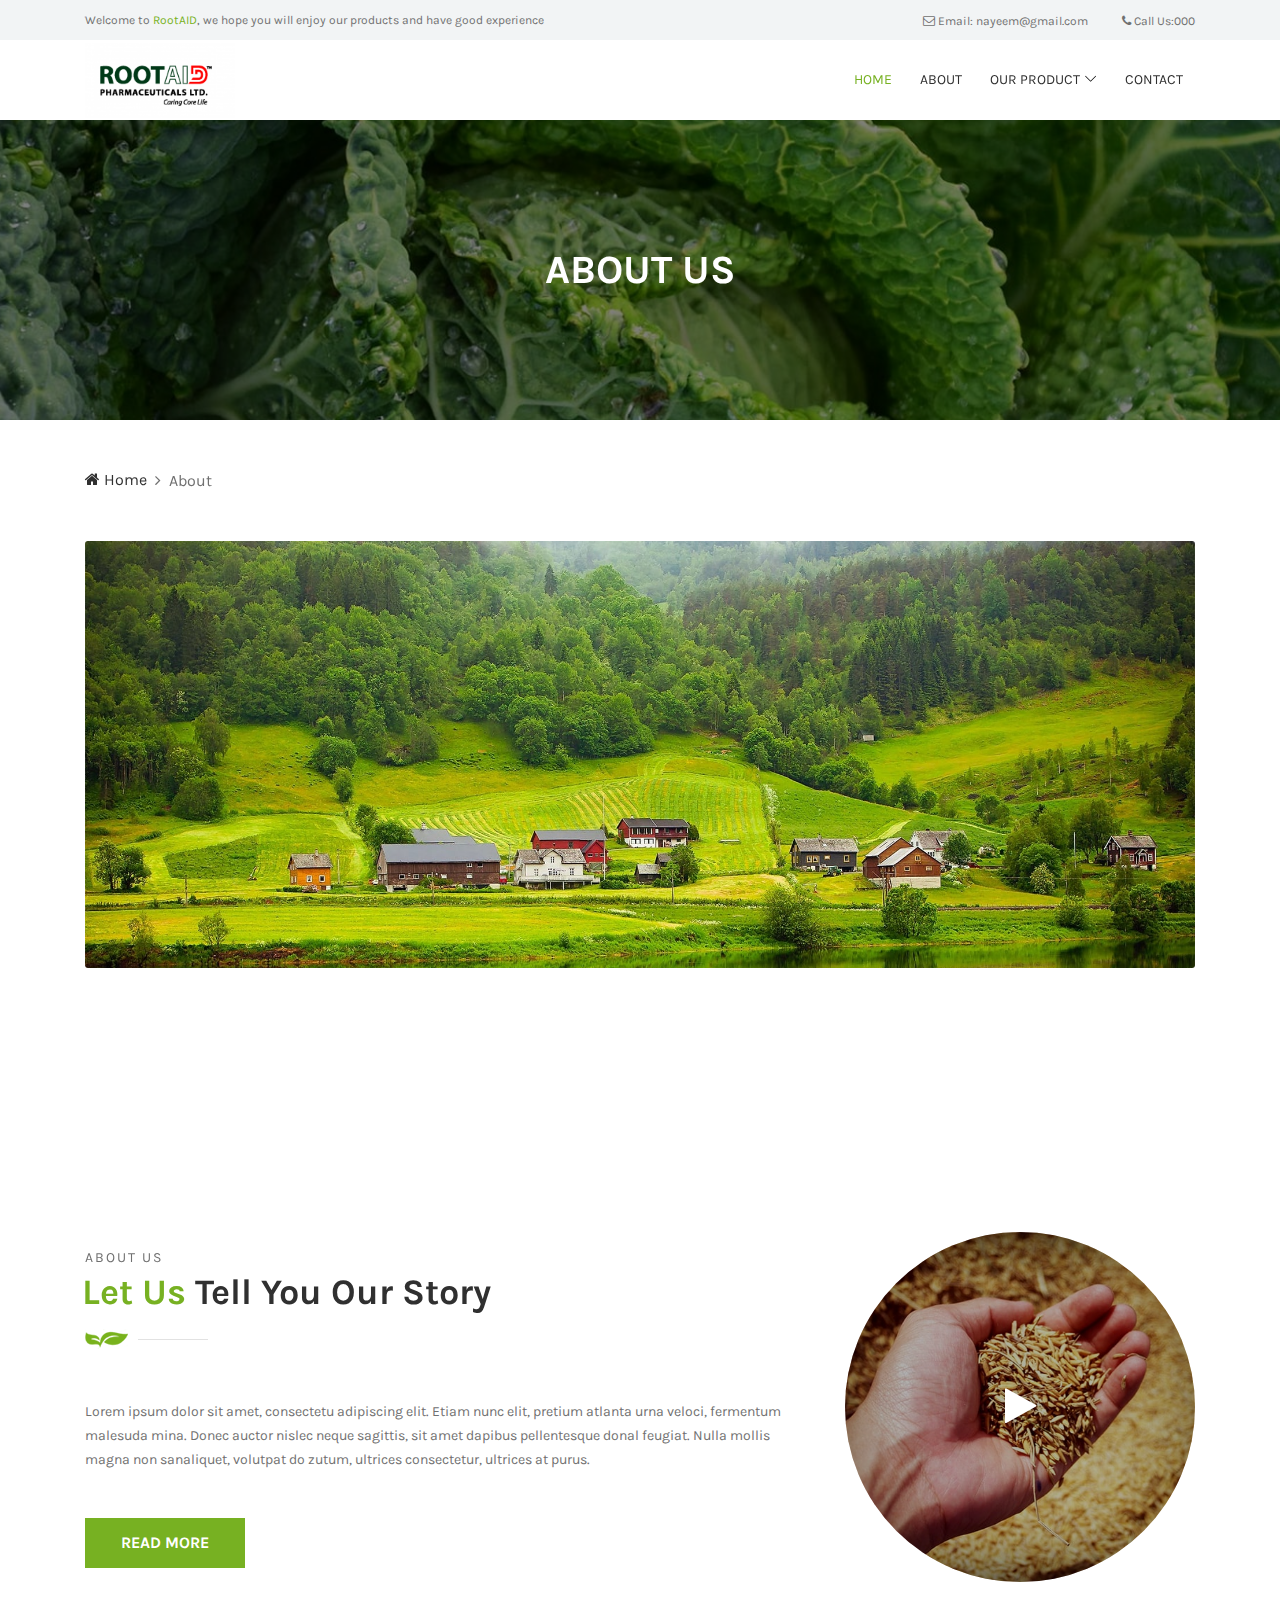
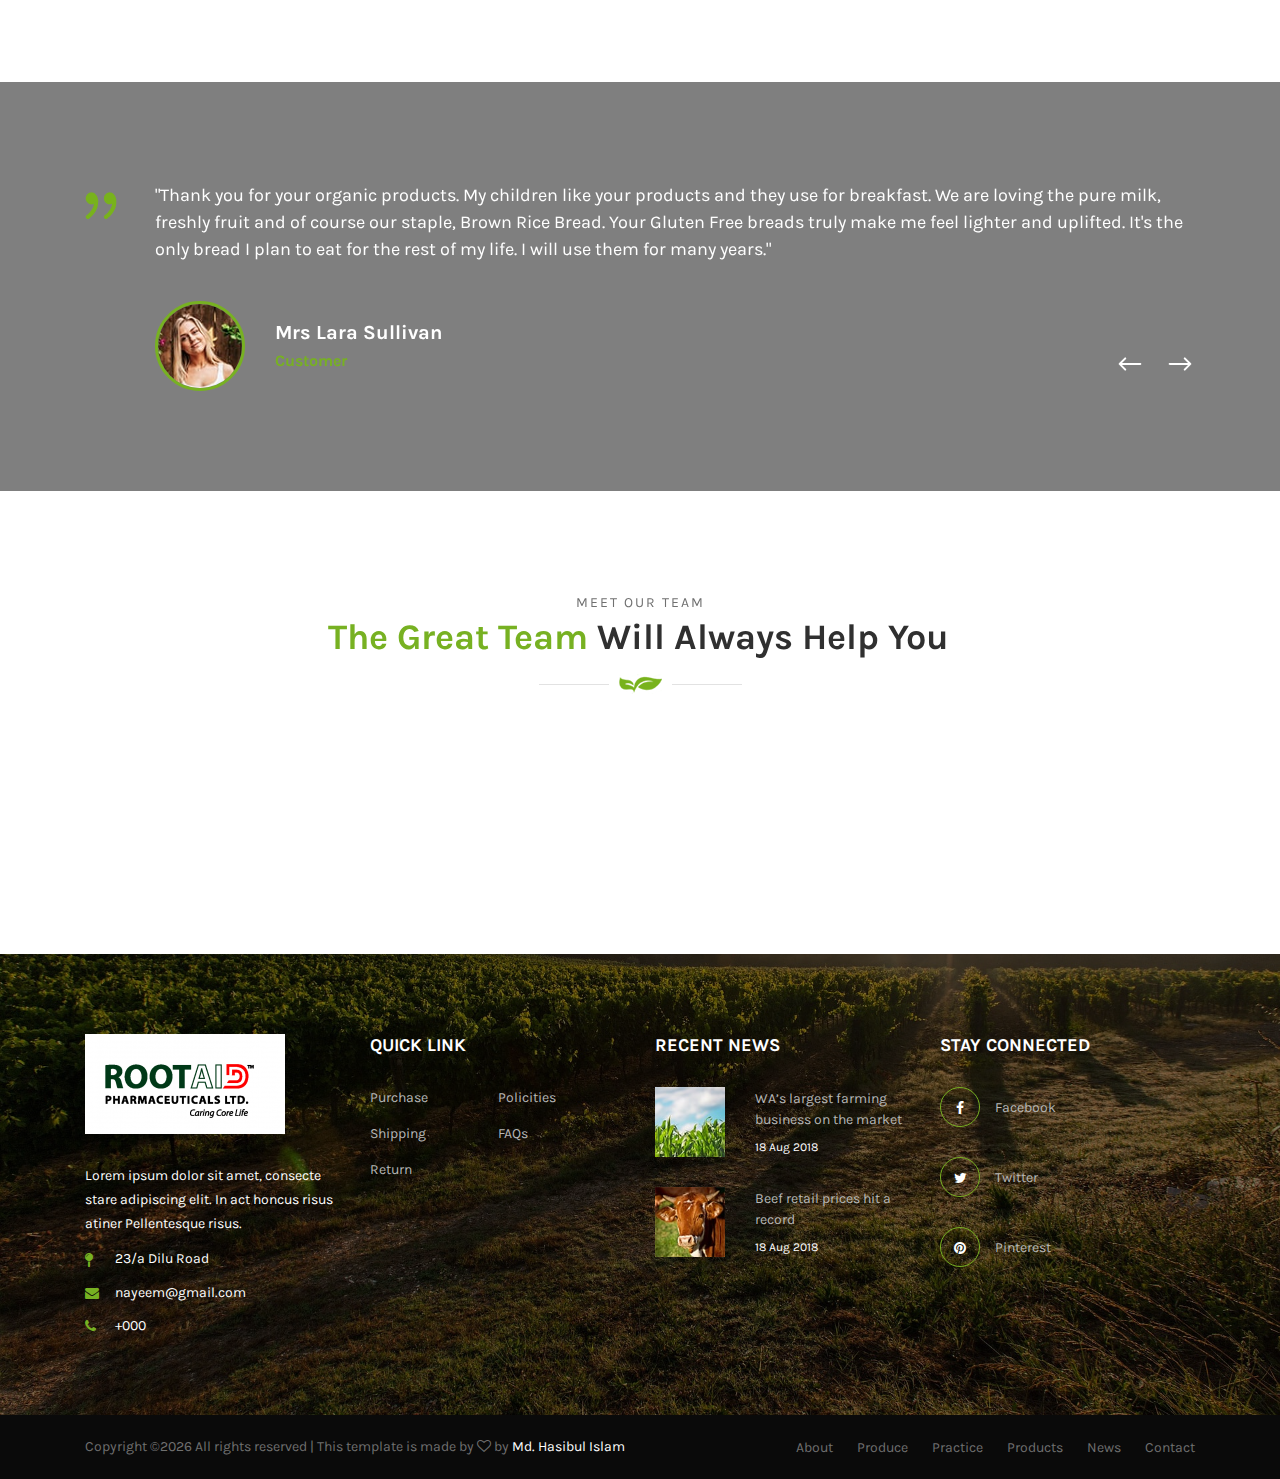
==== about.html @ c5d616f9 "updated" ====
<!DOCTYPE html>
<html lang="en">

<head>
  <meta charset="UTF-8">
  <meta name="description" content="">
  <meta http-equiv="X-UA-Compatible" content="IE=edge">
  <meta name="viewport" content="width=device-width, initial-scale=1, shrink-to-fit=no">
  <!-- The above 4 meta tags *must* come first in the head; any other head content must come *after* these tags -->
  <!-- Title -->
  <title>Famie - Farm Services &amp; Organic Food Store Template | About</title>
  <!-- Favicon -->
  <link rel="icon" href="img/core-img/favicon.ico">
  <!-- Core Stylesheet -->
  <link rel="stylesheet" href="style.css">
</head>

<body>
  <!-- Preloader -->
  <div class="preloader d-flex align-items-center justify-content-center">
    <div class="spinner"></div>
  </div>

  <!-- ##### Header Area Start ##### -->
  <header class="header-area">
    <!-- Top Header Area -->
    <div class="top-header-area">
      <div class="container">
        <div class="row">
          <div class="col-12">
            <div class="top-header-content d-flex align-items-center justify-content-between">
              <!-- Top Header Content -->
              <div class="top-header-meta">
                <p>Welcome to <span>RootAID</span>, we hope you will enjoy our products and have good experience</p>
              </div>
              <!-- Top Header Content -->
              <div class="top-header-meta text-right">
                <a href="#" data-toggle="tooltip" data-placement="bottom" title="infodeercreative@gmail.com"><i class="fa fa-envelope-o" aria-hidden="true"></i> <span>Email: nayeem@gmail.com</span></a>
                <a href="#" data-toggle="tooltip" data-placement="bottom" title="+1 234 122 122"><i class="fa fa-phone" aria-hidden="true"></i> <span>Call Us:000</span></a>
              </div>
            </div>
          </div>
        </div>
      </div>
    </div>

    <!-- Navbar Area -->
    <div class="famie-main-menu">
      <div class="classy-nav-container breakpoint-off">
        <div class="container">
          <!-- Menu -->
          <nav class="classy-navbar justify-content-between" id="famieNav">
            <!-- Nav Brand -->
            <a href="index.html" class="nav-brand"><img src="img/core-img/logo.png" alt=""></a>
            <!-- Navbar Toggler -->
            <div class="classy-navbar-toggler">
              <span class="navbarToggler"><span></span><span></span><span></span></span>
            </div>
            <!-- Menu -->
            <div class="classy-menu">
              <!-- Close Button -->
              <div class="classycloseIcon">
                <div class="cross-wrap"><span class="top"></span><span class="bottom"></span></div>
              </div>
              <!-- Navbar Start -->
              <div class="classynav">
                <ul>
                  <li class="active"><a href="index.html">Home</a></li>
                  <li><a href="about.html">About</a></li>
                  <li><a href="#">Our Product</a>
                    <ul class="dropdown">
                      <li><a href="animal-health.html">Animal health</a></li>
                      <li><a href="Neutritical.html">Neutritical</a></li>
                      <!-- <li><a href="farming-practice.html">Farming Practice</a></li> -->
                      <!-- <li><a href="shop.html">Shop</a>
                        <ul class="dropdown">
                          <li><a href="our-product.html">Our Products</a></li>
                          <li><a href="shop.html">Shop</a></li>
                        </ul>
                      </li> -->
                      <!-- <li><a href="news.html">News</a>
                        <ul class="dropdown">
                          <li><a href="news.html">News</a></li>
                          <li><a href="news-details.html">News Details</a></li>
                        </ul>
                      </li> -->
                      <li><a href="API.html">API</a></li>
                    </ul>
                  </li>
                  <!-- <li><a href="our-product.html">Our Product</a></li> -->
                  <!-- <li><a href="farming-practice.html">Farming Practice</a></li>
                  <li><a href="news.html">News</a></li> -->
                  <li><a href="contact.html">Contact</a></li>
                </ul>
          
              </div>
              <!-- Navbar End -->
            </div>
          </nav>

          
        </div>
      </div>
    </div>
  </header>
  <!-- ##### Header Area End ##### -->

  <!-- ##### Breadcrumb Area Start ##### -->
  <div class="breadcrumb-area bg-img bg-overlay jarallax" style="background-image: url('img/bg-img/18.jpg');">
    <div class="container h-100">
      <div class="row h-100 align-items-center">
        <div class="col-12">
          <div class="breadcrumb-text">
            <h2>About Us</h2>
          </div>
        </div>
      </div>
    </div>
  </div>
  <div class="famie-breadcrumb">
    <div class="container">
      <nav aria-label="breadcrumb">
        <ol class="breadcrumb">
          <li class="breadcrumb-item"><a href="index.html"><i class="fa fa-home"></i> Home</a></li>
          <li class="breadcrumb-item active" aria-current="page">About</li>
        </ol>
      </nav>
    </div>
  </div>
  <!-- ##### Breadcrumb Area End ##### -->

  <!-- ##### Famie Benefits Area Start ##### -->
  <section class="famie-benefits-area pb-5">
    <div class="container">
      <div class="row">
        <div class="col-12">
          <div class="benefits-thumbnail mb-50">
            <img src="img/bg-img/2.jpg" alt="">
          </div>
        </div>
      </div>

      <div class="row justify-content-center">
        <!-- Single Benefits Area -->
        <div class="col-12 col-sm-4 col-lg">
          <div class="single-benefits-area wow fadeInUp mb-50" data-wow-delay="100ms">
            <img src="img/core-img/digger.png" alt="">
            <h5>Best Services</h5>
          </div>
        </div>

        <!-- Single Benefits Area -->
        <div class="col-12 col-sm-4 col-lg">
          <div class="single-benefits-area wow fadeInUp mb-50" data-wow-delay="300ms">
            <img src="img/core-img/windmill.png" alt="">
            <h5>Farm Experiences</h5>
          </div>
        </div>

        <!-- Single Benefits Area -->
        <div class="col-12 col-sm-4 col-lg">
          <div class="single-benefits-area wow fadeInUp mb-50" data-wow-delay="500ms">
            <img src="img/core-img/cereals.png" alt="">
            <h5>100% Natural</h5>
          </div>
        </div>

        <!-- Single Benefits Area -->
        <div class="col-12 col-sm-4 col-lg">
          <div class="single-benefits-area wow fadeInUp mb-50" data-wow-delay="700ms">
            <img src="img/core-img/tractor.png" alt="">
            <h5>Farm Equipment</h5>
          </div>
        </div>

        <!-- Single Benefits Area -->
        <div class="col-12 col-sm-4 col-lg">
          <div class="single-benefits-area wow fadeInUp mb-50" data-wow-delay="900ms">
            <img src="img/core-img/sunrise.png" alt="">
            <h5>Organic food</h5>
          </div>
        </div>
      </div>
    </div>
  </section>
  <!-- ##### Famie Benefits Area End ##### -->

  <!-- ##### About Us Area Start ##### -->
  <section class="about-us-area">
    <div class="container">
      <div class="row align-items-center">

        <!-- About Us Content -->
        <div class="col-12 col-md-8">
          <div class="about-us-content mb-100">
            <!-- Section Heading -->
            <div class="section-heading">
              <p>About us</p>
              <h2><span>Let Us</span> Tell You Our Story</h2>
              <img src="img/core-img/decor.png" alt="">
            </div>
            <p>Lorem ipsum dolor sit amet, consectetu adipiscing elit. Etiam nunc elit, pretium atlanta urna veloci, fermentum malesuda mina. Donec auctor nislec neque sagittis, sit amet dapibus pellentesque donal feugiat. Nulla mollis magna non
              sanaliquet, volutpat do zutum, ultrices consectetur, ultrices at purus.</p>
            <a href="#" class="btn famie-btn mt-30">Read More</a>
          </div>
        </div>

        <!-- Famie Video Play -->
        <div class="col-12 col-md-4">
          <div class="famie-video-play mb-100">
            <img src="img/bg-img/6.jpg" alt="">
            <!-- Play Icon -->
            <a href="http://www.youtube.com/watch?v=7HKoqNJtMTQ" class="play-icon"><i class="fa fa-play"></i></a>
          </div>
        </div>

      </div>
    </div>
  </section>
  <!-- ##### About Us Area End ##### -->

  <!-- ##### Testimonial Area Start ##### -->
  <section class="testimonial-area bg-img bg-overlay section-padding-100 jarallax" style="background-image: url('img/bg-img/15.jpg');">
    <div class="container">
      <div class="row">
        <div class="col-12">
          <!-- Testimonial Slides -->
          <div class="testimonial-slides owl-carousel">

            <!-- Single Slide -->
            <div class="single-slide">
              <!-- Testimonial Text -->
              <div class="testi-text d-flex">
                <div class="quote-icon">
                  <img src="img/core-img/quote.png" alt="">
                </div>
                <h5>"Thank you for your organic products. My children like your products and they use for breakfast. We are loving the pure milk, freshly fruit and of course our staple, Brown Rice Bread. Your Gluten Free breads truly make me feel
                  lighter and uplifted. It's the only bread I plan to eat for the rest of my life. I will use them for many years."</h5>
              </div>
              <!-- Testimonial Thumbnail Name -->
              <div class="testimonial-thumbnail-name d-flex align-items-center">
                <div class="testimonial-thumbnail">
                  <img src="img/bg-img/16.jpg" alt="">
                </div>
                <div class="testimonial-name">
                  <h5>Mrs Lara Sullivan</h5>
                  <h6>Customer</h6>
                </div>
              </div>
            </div>

            <!-- Single Slide -->
            <div class="single-slide">
              <!-- Testimonial Text -->
              <div class="testi-text d-flex">
                <div class="quote-icon">
                  <img src="img/core-img/quote.png" alt="">
                </div>
                <h5>"Thank you for your organic products. My children like your products and they use for breakfast. We are loving the pure milk, freshly fruit and of course our staple, Brown Rice Bread. Your Gluten Free breads truly make me feel
                  lighter and uplifted. It's the only bread I plan to eat for the rest of my life. I will use them for many years."</h5>
              </div>
              <!-- Testimonial Thumbnail Name -->
              <div class="testimonial-thumbnail-name d-flex align-items-center">
                <div class="testimonial-thumbnail">
                  <img src="img/bg-img/16.jpg" alt="">
                </div>
                <div class="testimonial-name">
                  <h5>Ajoy Das</h5>
                  <h6>Client</h6>
                </div>
              </div>
            </div>

            <!-- Single Slide -->
            <div class="single-slide">
              <!-- Testimonial Text -->
              <div class="testi-text d-flex">
                <div class="quote-icon">
                  <img src="img/core-img/quote.png" alt="">
                </div>
                <h5>"Thank you for your organic products. My children like your products and they use for breakfast. We are loving the pure milk, freshly fruit and of course our staple, Brown Rice Bread. Your Gluten Free breads truly make me feel
                  lighter and uplifted. It's the only bread I plan to eat for the rest of my life. I will use them for many years."</h5>
              </div>
              <!-- Testimonial Thumbnail Name -->
              <div class="testimonial-thumbnail-name d-flex align-items-center">
                <div class="testimonial-thumbnail">
                  <img src="img/bg-img/16.jpg" alt="">
                </div>
                <div class="testimonial-name">
                  <h5>Akash Khan</h5>
                  <h6>Customer</h6>
                </div>
              </div>
            </div>

          </div>
        </div>
      </div>
    </div>
  </section>
  <!-- ##### Testimonial Area End ##### -->

  <!-- ##### Team Member Area Start ##### -->
  <section class="team-member-area section-padding-100-0">
    <div class="container">
      <div class="row">
        <div class="col-12">
          <!-- Section Heading -->
          <div class="section-heading text-center">
            <p>MEET OUR TEAM</p>
            <h2><span>The Great Team</span> Will Always Help You</h2>
            <img src="img/core-img/decor2.png" alt="">
          </div>
        </div>
      </div>

      <div class="row">

        <!-- Single Team Member -->
        <div class="col-12 col-sm-6 col-lg-3">
          <div class="single-team-member mb-100 wow fadeInUp" data-wow-delay="100ms">
            <!-- Team Thumbnail -->
            <div class="team-img">
              <img src="img/bg-img/20.jpg" alt="">
              <!-- Social Info -->
              <div class="team-social-info">
                <a href="#" data-toggle="tooltip" data-placement="right" title="Facebook"><i class="fa fa-facebook"></i></a>
                <a href="#" data-toggle="tooltip" data-placement="right" title="Twitter"><i class="fa fa-twitter"></i></a>
                <a href="#" data-toggle="tooltip" data-placement="right" title="Pinterest"><i class="fa fa-pinterest"></i></a>
              </div>
            </div>
            <!-- Team Member Info -->
            <div class="team-member-info">
              <h5>Carlos Bacca</h5>
              <h6>Coordinator</h6>
            </div>
          </div>
        </div>

        <!-- Single Team Member -->
        <div class="col-12 col-sm-6 col-lg-3">
          <div class="single-team-member mb-100 wow fadeInUp" data-wow-delay="300ms">
            <!-- Team Thumbnail -->
            <div class="team-img">
              <img src="img/bg-img/21.jpg" alt="">
              <!-- Social Info -->
              <div class="team-social-info">
                <a href="#" data-toggle="tooltip" data-placement="right" title="Facebook"><i class="fa fa-facebook"></i></a>
                <a href="#" data-toggle="tooltip" data-placement="right" title="Twitter"><i class="fa fa-twitter"></i></a>
                <a href="#" data-toggle="tooltip" data-placement="right" title="Pinterest"><i class="fa fa-pinterest"></i></a>
              </div>
            </div>
            <!-- Team Member Info -->
            <div class="team-member-info">
              <h5>Emilia Clarke</h5>
              <h6>Controller</h6>
            </div>
          </div>
        </div>

        <!-- Single Team Member -->
        <div class="col-12 col-sm-6 col-lg-3">
          <div class="single-team-member mb-100 wow fadeInUp" data-wow-delay="500ms">
            <!-- Team Thumbnail -->
            <div class="team-img">
              <img src="img/bg-img/22.jpg" alt="">
              <!-- Social Info -->
              <div class="team-social-info">
                <a href="#" data-toggle="tooltip" data-placement="right" title="Facebook"><i class="fa fa-facebook"></i></a>
                <a href="#" data-toggle="tooltip" data-placement="right" title="Twitter"><i class="fa fa-twitter"></i></a>
                <a href="#" data-toggle="tooltip" data-placement="right" title="Pinterest"><i class="fa fa-pinterest"></i></a>
              </div>
            </div>
            <!-- Team Member Info -->
            <div class="team-member-info">
              <h5>Brian Doherty</h5>
              <h6>Sales Executive</h6>
            </div>
          </div>
        </div>

        <!-- Single Team Member -->
        <div class="col-12 col-sm-6 col-lg-3">
          <div class="single-team-member mb-100 wow fadeInUp" data-wow-delay="700ms">
            <!-- Team Thumbnail -->
            <div class="team-img">
              <img src="img/bg-img/23.jpg" alt="">
              <!-- Social Info -->
              <div class="team-social-info">
                <a href="#" data-toggle="tooltip" data-placement="right" title="Facebook"><i class="fa fa-facebook"></i></a>
                <a href="#" data-toggle="tooltip" data-placement="right" title="Twitter"><i class="fa fa-twitter"></i></a>
                <a href="#" data-toggle="tooltip" data-placement="right" title="Pinterest"><i class="fa fa-pinterest"></i></a>
              </div>
            </div>
            <!-- Team Member Info -->
            <div class="team-member-info">
              <h5>Mary O’Connor</h5>
              <h6>Plan Manager</h6>
            </div>
          </div>
        </div>

      </div>
    </div>
  </section>
  <!-- ##### Team Member Area End ##### -->

  <!-- ##### Footer Area Start ##### -->
  <footer class="footer-area">
    <!-- Main Footer Area -->
    <div class="main-footer bg-img bg-overlay section-padding-80-0" style="background-image: url(img/bg-img/3.jpg);">
      <div class="container">
        <div class="row">

          <!-- Single Footer Widget Area -->
          <div class="col-12 col-sm-6 col-lg-3">
            <div class="footer-widget mb-80">
              <a href="#" class="foo-logo d-block mb-30"><img src="img/core-img/logo2.png" alt=""></a>
              <p>Lorem ipsum dolor sit amet, consecte stare adipiscing elit. In act honcus risus atiner Pellentesque risus.</p>
              <div class="contact-info">
                <p><i class="fa fa-map-pin" aria-hidden="true"></i><span>23/a Dilu Road</span></p>
                <p><i class="fa fa-envelope" aria-hidden="true"></i><span>nayeem@gmail.com</span></p>
                <p><i class="fa fa-phone" aria-hidden="true"></i><span>+000</span></p>
              </div>
            </div>
          </div>

          <!-- Single Footer Widget Area -->
          <div class="col-12 col-sm-6 col-lg-3">
            <div class="footer-widget mb-80">
              <h5 class="widget-title">QUICK LINK</h5>
              <!-- Footer Widget Nav -->
              <nav class="footer-widget-nav">
                <ul>
                  <li><a href="#">Purchase</a></li>
                  <li><a href="#">Policities</a></li>
                  <li><a href="#">Shipping</a></li>
                  <li><a href="#">FAQs</a></li>
                  <li><a href="#">Return</a></li>
                  <!-- <li><a href="#">Careers</a></li>
                  <li><a href="#">Payments</a></li>
                  <li><a href="#">Partners</a></li>
                  <li><a href="#">Guide</a></li>
                  <li><a href="#">Standard</a></li>
                  <li><a href="#">News</a></li>
                  <li><a href="#">Brands</a></li> -->
                </ul>
              </nav>
            </div>
          </div>

          <!-- Single Footer Widget Area -->
          <div class="col-12 col-sm-6 col-lg-3">
            <div class="footer-widget mb-80">
              <h5 class="widget-title">RECENT NEWS</h5>

              <!-- Single Recent News Start -->
              <div class="single-recent-blog d-flex align-items-center">
                <div class="post-thumbnail">
                  <img src="img/bg-img/4.jpg" alt="">
                </div>
                <div class="post-content">
                  <a href="#" class="post-title">WA’s largest farming business on the market</a>
                  <div class="post-date">18 Aug 2018</div>
                </div>
              </div>

              <!-- Single Recent News Start -->
              <div class="single-recent-blog d-flex align-items-center">
                <div class="post-thumbnail">
                  <img src="img/bg-img/5.jpg" alt="">
                </div>
                <div class="post-content">
                  <a href="#" class="post-title">Beef retail prices hit a record</a>
                  <div class="post-date">18 Aug 2018</div>
                </div>
              </div>

            </div>
          </div>

          <!-- Single Footer Widget Area -->
          <div class="col-12 col-sm-6 col-lg-3">
            <div class="footer-widget mb-80">
              <h5 class="widget-title">STAY CONNECTED</h5>
              <!-- Footer Social Info -->
              <div class="footer-social-info">
                <a href="#">
                  <i class="fa fa-facebook" aria-hidden="true"></i>
                  <span>Facebook</span>
                </a>
                <a href="#">
                  <i class="fa fa-twitter" aria-hidden="true"></i>
                  <span>Twitter</span>
                </a>
                <a href="#">
                  <i class="fa fa-pinterest" aria-hidden="true"></i>
                  <span>Pinterest</span>
                </a>
              </div>
            </div>
          </div>

        </div>
      </div>
    </div>

    <!-- Copywrite Area  -->
    <div class="copywrite-area">
      <div class="container">
        <div class="copywrite-text">
          <div class="row align-items-center">
            <div class="col-md-6">
              <p>
Copyright &copy;<script>document.write(new Date().getFullYear());</script> All rights reserved | This template is made by <i class="fa fa-heart-o" aria-hidden="true"></i> by <a href="https://github.com/Nayeem1872" target="_blank">Md. Hasibul Islam <a href="https://themeslab.org/" target="_blank"></a></a>

</p>
            </div>
            <div class="col-md-6">
              <div class="footer-nav">
                <nav>
                  <ul>
                    <li><a href="#">About</a></li>
                    <li><a href="#">Produce</a></li>
                    <li><a href="#">Practice</a></li>
                    <li><a href="#">Products</a></li>
                    <li><a href="#">News</a></li>
                    <li><a href="#">Contact</a></li>
                  </ul>
                </nav>
              </div>
            </div>
          </div>
        </div>
      </div>
    </div>
  </footer>
  <!-- ##### Footer Area End ##### -->

  <!-- ##### All Javascript Files ##### -->
  <!-- jquery 2.2.4  -->
  <script src="js/jquery.min.js"></script>
  <!-- Popper js -->
  <script src="js/popper.min.js"></script>
  <!-- Bootstrap js -->
  <script src="js/bootstrap.min.js"></script>
  <!-- Owl Carousel js -->
  <script src="js/owl.carousel.min.js"></script>
  <!-- Classynav -->
  <script src="js/classynav.js"></script>
  <!-- Wow js -->
  <script src="js/wow.min.js"></script>
  <!-- Sticky js -->
  <script src="js/jquery.sticky.js"></script>
  <!-- Magnific Popup js -->
  <script src="js/jquery.magnific-popup.min.js"></script>
  <!-- Scrollup js -->
  <script src="js/jquery.scrollup.min.js"></script>
  <!-- Jarallax js -->
  <script src="js/jarallax.min.js"></script>
  <!-- Jarallax Video js -->
  <script src="js/jarallax-video.min.js"></script>
  <!-- Active js -->
  <script src="js/active.js"></script>
</body>

</html>
---- style.css ----
/* ***** Master Stylesheet ***** */
/* :: 1.0 Import Fonts */
@import url("https://fonts.googleapis.com/css?family=Karla:400,700");
/* :: 2.0 Import All CSS Plugins */
@import url(css/bootstrap.min.css);
@import url(css/classy-nav.css);
@import url(css/font-awesome.min.css);
@import url(css/owl.carousel.min.css);
@import url(css/animate.css);
@import url(css/style.css);
@import url(css/magnific-popup.css);
* {
  margin: 0;
  padding: 0; }

body {
  font-family: "Karla", sans-serif;
  color: #707070; }

h1,
h2,
h3,
h4,
h5,
h6 {
  font-family: "Karla", sans-serif;
  color: #303030;
  line-height: 1.3;
  font-weight: 700; }

p {
  font-family: "Karla", sans-serif;
  color: #707070;
  font-size: 14px;
  line-height: 1.7;
  font-weight: 400; }

a,
a:focus,
a:hover {
  -webkit-transition-duration: 500ms;
  -o-transition-duration: 500ms;
  transition-duration: 500ms;
  text-decoration: none;
  outline: 0 solid transparent;
  color: #707070;
  font-weight: 700;
  font-size: 14px;
  font-family: "Karla", sans-serif; }

ul {
  margin: 0; }
  ul li {
    list-style: none; }

img {
  height: auto;
  max-width: 100%; }

.bg-img {
  background-position: center center;
  background-size: cover;
  background-repeat: no-repeat; }

.bg-white {
  background-color: #ffffff !important; }

.bg-dark {
  background-color: #0f1112 !important; }

.bg-transparent {
  background-color: transparent !important; }

.bg-gray {
  background-color: #f2f4f5; }

.font-bold {
  font-weight: 700; }

.font-light {
  font-weight: 300; }

.bg-overlay {
  position: relative;
  z-index: 2;
  background-position: center center;
  background-size: cover; }
  .bg-overlay::after {
    background-color: rgba(0, 0, 0, 0.5);
    position: absolute;
    z-index: -1;
    top: 0;
    left: 0;
    width: 100%;
    height: 100%;
    content: ""; }

.bg-fixed {
  background-attachment: fixed !important; }

input:focus {
  outline-style: none;
  box-shadow: none;
  border-color: transparent; }

.jarallax {
  position: relative;
  z-index: 0; }

.jarallax > .jarallax-img {
  position: absolute;
  object-fit: cover;
  /* support for plugin https://github.com/bfred-it/object-fit-images */
  font-family: 'object-fit: cover;';
  top: 0;
  left: 0;
  width: 100%;
  height: 100%;
  z-index: -1; }

.mt-15 {
  margin-top: 15px !important; }

.mt-30 {
  margin-top: 30px !important; }

.mt-50 {
  margin-top: 50px !important; }

.mt-70 {
  margin-top: 70px !important; }

.mt-100 {
  margin-top: 100px !important; }

.mb-15 {
  margin-bottom: 15px !important; }

.mb-30 {
  margin-bottom: 30px !important; }

.mb-50 {
  margin-bottom: 50px !important; }

.mb-70 {
  margin-bottom: 70px !important; }

.mb-80 {
  margin-bottom: 80px !important; }

.mb-100 {
  margin-bottom: 100px !important; }

.ml-15 {
  margin-left: 15px !important; }

.ml-30 {
  margin-left: 30px !important; }

.ml-50 {
  margin-left: 50px !important; }

.mr-15 {
  margin-right: 15px !important; }

.mr-30 {
  margin-right: 30px !important; }

.mr-50 {
  margin-right: 50px !important; }

.p-15 {
  padding: 15px !important; }

.p-30 {
  padding: 30px !important; }

.p-50 {
  padding: 50px !important; }

.pb-70 {
  padding-bottom: 70px !important; }

.px-30 {
  padding-left: 30px !important;
  padding-right: 30px !important; }

.pt-30 {
  padding-top: 30px; }

.section-padding-100 {
  padding-top: 100px;
  padding-bottom: 100px; }

.section-padding-100-0 {
  padding-top: 100px;
  padding-bottom: 0; }

.section-padding-0-100 {
  padding-top: 0;
  padding-bottom: 100px; }

.section-padding-100-50 {
  padding-top: 100px;
  padding-bottom: 50px; }

.section-padding-80-0 {
  padding-top: 80px;
  padding-bottom: 0; }

.preloader {
  background-color: #77b122;
  width: 100%;
  height: 100%;
  position: fixed;
  top: 0;
  left: 0;
  right: 0;
  z-index: 99999; }

.spinner {
  width: 60px;
  height: 60px;
  background-color: #ffffff;
  border-radius: 100%;
  -webkit-animation: sk-scaleout 1s infinite ease-in-out;
  animation: sk-scaleout 1s infinite ease-in-out; }

@-webkit-keyframes sk-scaleout {
  0% {
    -webkit-transform: scale(0);
    -ms-transform: scale(0);
    transform: scale(0); }
  100% {
    -webkit-transform: scale(1);
    -ms-transform: scale(1);
    transform: scale(1);
    opacity: 0; } }
@keyframes sk-scaleout {
  0% {
    -webkit-transform: scale(0);
    -ms-transform: scale(0);
    transform: scale(0); }
  100% {
    -webkit-transform: scale(1);
    -ms-transform: scale(1);
    transform: scale(1);
    opacity: 0; } }
.section-heading {
  position: relative;
  z-index: 1;
  margin-bottom: 50px; }
  .section-heading p {
    font-size: 14px;
    letter-spacing: 2px;
    text-transform: uppercase;
    margin-bottom: 0; }
  .section-heading h2 {
    margin-bottom: 10px;
    font-size: 36px;
    margin-left: -3px; }
    @media only screen and (min-width: 992px) and (max-width: 1199px) {
      .section-heading h2 {
        font-size: 30px; } }
    @media only screen and (min-width: 768px) and (max-width: 991px) {
      .section-heading h2 {
        font-size: 30px; } }
    .section-heading h2 span {
      color: #77b122; }
    @media only screen and (max-width: 767px) {
      .section-heading h2 {
        font-size: 24px; } }
  .section-heading.white h2,
  .section-heading.white p {
    color: #ffffff; }
    .section-heading.white h2 span,
    .section-heading.white p span {
      color: #ffffff; }

#scrollUp {
  background-color: #77b122;
  border-radius: 0;
  bottom: 50px;
  color: #ffffff;
  font-size: 14px;
  height: 40px;
  line-height: 42px;
  right: 50px;
  text-align: center;
  width: 40px;
  border-radius: 0%;
  -webkit-transition-duration: 500ms;
  -o-transition-duration: 500ms;
  transition-duration: 500ms;
  box-shadow: 0 0 20px 0 rgba(0, 0, 0, 0.15); }
  #scrollUp:hover, #scrollUp:focus {
    background-color: #0f1112;
    color: #ffffff; }
  @media only screen and (max-width: 767px) {
    #scrollUp {
      bottom: 30px;
      right: 30px;
      line-height: 32px;
      width: 30px;
      height: 30px; } }

.famie-btn {
  background-color: #77b122;
  -webkit-transition-duration: 500ms;
  -o-transition-duration: 500ms;
  transition-duration: 500ms;
  position: relative;
  z-index: 1;
  display: inline-block;
  min-width: 160px;
  height: 50px;
  color: #ffffff;
  border-radius: 0;
  padding: 0 30px;
  font-size: 16px;
  line-height: 48px;
  font-weight: 700;
  text-transform: uppercase; }
  .famie-btn:hover, .famie-btn:focus {
    font-size: 16px;
    font-weight: 700;
    background-color: #0f1112;
    color: #ffffff;
    box-shadow: none; }

.checkout-btn {
  height: 36px;
  line-height: 36px;
  font-size: 14px;
  border-radius: 3px; }
  .checkout-btn:hover, .checkout-btn:focus {
    font-size: 14px;
    font-weight: 700; }

.top-header-area {
  position: relative;
  z-index: 1;
  width: 100%;
  background-color: #f2f4f5; }

.top-header-content {
  position: relative;
  z-index: 1;
  width: 100%;
  height: 40px;
  background-color: #f2f4f5; }
  @media only screen and (max-width: 767px) {
    .top-header-content {
      -ms-flex-wrap: wrap;
      flex-wrap: wrap; } }
  @media only screen and (min-width: 768px) and (max-width: 991px) {
    .top-header-content {
      height: auto;
      padding: 15px 0; } }
  @media only screen and (max-width: 767px) {
    .top-header-content {
      height: auto;
      padding: 10px 0; } }
  .top-header-content .top-header-meta {
    position: relative;
    z-index: 1;
    -webkit-box-flex: 0;
    -ms-flex: 0 0 50%;
    flex: 0 0 50%;
    max-width: 50%;
    width: 50%; }
    .top-header-content .top-header-meta p {
      margin-bottom: 0;
      font-size: 12px; }
      .top-header-content .top-header-meta p span {
        color: #77b122; }
      @media only screen and (max-width: 767px) {
        .top-header-content .top-header-meta p {
          font-size: 11px; } }
    .top-header-content .top-header-meta a {
      font-size: 12px;
      color: #707070;
      font-weight: 400; }
      @media only screen and (min-width: 768px) and (max-width: 991px) {
        .top-header-content .top-header-meta a {
          font-size: 16px; } }
      @media only screen and (max-width: 767px) {
        .top-header-content .top-header-meta a {
          font-size: 16px; } }
      @media only screen and (min-width: 768px) and (max-width: 991px) {
        .top-header-content .top-header-meta a span {
          display: none; } }
      @media only screen and (max-width: 767px) {
        .top-header-content .top-header-meta a span {
          display: none; } }
      .top-header-content .top-header-meta a:first-child {
        margin-right: 30px; }
      .top-header-content .top-header-meta a:focus, .top-header-content .top-header-meta a:hover {
        color: #77b122; }

.header-area {
  position: relative;
  z-index: 1000;
  width: 100%; }
  .header-area .famie-main-menu {
    position: relative;
    width: 100%; }
    .header-area .famie-main-menu .classy-nav-container {
      position: relative;
      z-index: 1; }
      .header-area .famie-main-menu .classy-nav-container .container {
        position: relative;
        z-index: 1; }
    .header-area .famie-main-menu .classy-navbar {
      padding: 0;
      height: 80px; }
      @media only screen and (min-width: 768px) and (max-width: 991px) {
        .header-area .famie-main-menu .classy-navbar {
          height: 70px; } }
      @media only screen and (max-width: 767px) {
        .header-area .famie-main-menu .classy-navbar {
          height: 70px; } }
      .header-area .famie-main-menu .classy-navbar .nav-brand {
        max-width: 150px; }
        @media only screen and (min-width: 992px) and (max-width: 1199px) {
          .header-area .famie-main-menu .classy-navbar .nav-brand {
            max-width: 120px; } }
        @media only screen and (max-width: 767px) {
          .header-area .famie-main-menu .classy-navbar .nav-brand {
            max-width: 110px; } }
      .header-area .famie-main-menu .classy-navbar .classynav ul li a {
        font-weight: 400;
        text-transform: uppercase;
        font-size: 14px;
        color: #303030; }
        .header-area .famie-main-menu .classy-navbar .classynav ul li a:focus, .header-area .famie-main-menu .classy-navbar .classynav ul li a:hover {
          color: #77b122; }
      .header-area .famie-main-menu .classy-navbar .classynav ul li ul li a {
        text-transform: capitalize;
        padding: 0 20px;
        font-size: 14px;
        color: #0f1112;
        line-height: 34px;
        height: 35px; }
        @media only screen and (min-width: 768px) and (max-width: 991px) {
          .header-area .famie-main-menu .classy-navbar .classynav ul li ul li a {
            color: #707070; } }
        @media only screen and (max-width: 767px) {
          .header-area .famie-main-menu .classy-navbar .classynav ul li ul li a {
            color: #707070; } }
        .header-area .famie-main-menu .classy-navbar .classynav ul li ul li a::after {
          color: #0f1112; }
        .header-area .famie-main-menu .classy-navbar .classynav ul li ul li a:focus, .header-area .famie-main-menu .classy-navbar .classynav ul li ul li a:hover {
          color: #77b122; }
      .header-area .famie-main-menu .classy-navbar .classynav ul li.active a {
        color: #77b122; }
  .header-area .is-sticky .famie-main-menu {
    z-index: 9999;
    box-shadow: 0 5px 50px 0 rgba(0, 0, 0, 0.2); }
  .header-area #searchIcon {
    position: relative;
    z-index: 1;
    color: #303030;
    margin: 0 25px;
    cursor: pointer;
    -webkit-transition-duration: 500ms;
    -o-transition-duration: 500ms;
    transition-duration: 500ms;
    display: inline-block; }
    .header-area #searchIcon:focus, .header-area #searchIcon:hover {
      color: #77b122; }
  .header-area #cartIcon {
    position: relative;
    z-index: 1;
    display: inline-block; }
    .header-area #cartIcon a {
      display: inline-block;
      font-size: 18px; }
      .header-area #cartIcon a span {
        position: absolute;
        top: -5px;
        right: -5px;
        z-index: 9;
        display: block;
        width: 15px;
        height: 15px;
        border-radius: 50%;
        background-color: #77b122;
        color: #ffffff;
        font-size: 10px;
        text-align: center;
        line-height: 15px; }

.search-form {
  -webkit-transition-duration: 500ms;
  -o-transition-duration: 500ms;
  transition-duration: 500ms;
  position: absolute;
  width: 500px;
  background-color: #ffffff;
  z-index: 1;
  right: 0;
  bottom: -70px;
  height: 50px;
  opacity: 0;
  visibility: hidden;
  box-shadow: 0 2px 15px 0 rgba(0, 0, 0, 0.15); }
  @media only screen and (max-width: 767px) {
    .search-form {
      width: 280px;
      right: 15px; } }
  @media only screen and (min-width: 576px) and (max-width: 767px) {
    .search-form {
      width: 320px;
      right: 0; } }
  .search-form input {
    width: 100%;
    height: 50px;
    border-radius: 0;
    border: none;
    padding: 15px;
    font-size: 12px;
    font-style: italic; }
  .search-form .closeIcon {
    position: absolute;
    z-index: 99;
    top: 0;
    right: 15px;
    font-size: 12px;
    color: #707070;
    width: auto;
    height: 16px;
    line-height: 16px;
    top: 50%;
    margin-top: -8px;
    cursor: pointer; }
    .search-form .closeIcon:hover {
      color: #77b122; }
  .search-form.search-active {
    opacity: 1;
    visibility: visible;
    bottom: -55px; }

@media only screen and (min-width: 768px) and (max-width: 991px) {
  .classynav {
    padding-bottom: 70px; } }
@media only screen and (max-width: 767px) {
  .classynav {
    padding-bottom: 70px; } }
@media only screen and (min-width: 768px) and (max-width: 991px) {
  .classynav > ul {
    padding-bottom: 20px; } }
@media only screen and (max-width: 767px) {
  .classynav > ul {
    padding-bottom: 20px; } }

.hero-area {
  position: relative;
  z-index: 1;
  width: 100%; }

.single-welcome-slides {
  width: 100%;
  height: 800px;
  position: relative;
  z-index: 1; }
  @media only screen and (min-width: 992px) and (max-width: 1199px) {
    .single-welcome-slides {
      height: 550px; } }
  @media only screen and (min-width: 768px) and (max-width: 991px) {
    .single-welcome-slides {
      height: 600px; } }
  @media only screen and (max-width: 767px) {
    .single-welcome-slides {
      height: 600px; } }
  @media only screen and (min-width: 480px) and (max-width: 767px) {
    .single-welcome-slides {
      height: 450px; } }
  .single-welcome-slides .welcome-content {
    position: relative;
    z-index: 1; }
    .single-welcome-slides .welcome-content h2 {
      font-size: 50px;
      text-transform: capitalize;
      color: #ffffff; }
      @media only screen and (min-width: 768px) and (max-width: 991px) {
        .single-welcome-slides .welcome-content h2 {
          font-size: 42px; } }
      @media only screen and (max-width: 767px) {
        .single-welcome-slides .welcome-content h2 {
          font-size: 30px; } }
    .single-welcome-slides .welcome-content p {
      color: #ffffff; }

.breadcrumb-area {
  position: relative;
  z-index: 1;
  width: 100%;
  height: 300px; }
  @media only screen and (min-width: 992px) and (max-width: 1199px) {
    .breadcrumb-area {
      height: 240px; } }
  @media only screen and (min-width: 768px) and (max-width: 991px) {
    .breadcrumb-area {
      height: 200px; } }
  @media only screen and (max-width: 767px) {
    .breadcrumb-area {
      height: 150px; } }
  .breadcrumb-area .breadcrumb-text {
    position: relative;
    z-index: 1;
    text-align: center; }
    .breadcrumb-area .breadcrumb-text h2 {
      color: #ffffff;
      text-transform: uppercase;
      margin-bottom: 0;
      font-size: 40px; }
      @media only screen and (max-width: 767px) {
        .breadcrumb-area .breadcrumb-text h2 {
          font-size: 24px; } }

.famie-breadcrumb {
  position: relative;
  z-index: 1;
  padding-top: 48px;
  padding-bottom: 48px; }
  .famie-breadcrumb .breadcrumb {
    padding: 0;
    margin-bottom: 0;
    background-color: transparent;
    border-radius: 0; }
    .famie-breadcrumb .breadcrumb .breadcrumb-item {
      color: #707070;
      font-size: 16px;
      font-weight: 400; }
      @media only screen and (min-width: 992px) and (max-width: 1199px) {
        .famie-breadcrumb .breadcrumb .breadcrumb-item {
          font-size: 14px; } }
      @media only screen and (min-width: 768px) and (max-width: 991px) {
        .famie-breadcrumb .breadcrumb .breadcrumb-item {
          font-size: 14px; } }
      @media only screen and (max-width: 767px) {
        .famie-breadcrumb .breadcrumb .breadcrumb-item {
          font-size: 12px; } }
      .famie-breadcrumb .breadcrumb .breadcrumb-item a {
        color: #303030;
        font-size: 16px;
        font-weight: 400; }
        @media only screen and (min-width: 992px) and (max-width: 1199px) {
          .famie-breadcrumb .breadcrumb .breadcrumb-item a {
            font-size: 14px; } }
        @media only screen and (min-width: 768px) and (max-width: 991px) {
          .famie-breadcrumb .breadcrumb .breadcrumb-item a {
            font-size: 14px; } }
        @media only screen and (max-width: 767px) {
          .famie-breadcrumb .breadcrumb .breadcrumb-item a {
            font-size: 12px; } }
        .famie-breadcrumb .breadcrumb .breadcrumb-item a:hover, .famie-breadcrumb .breadcrumb .breadcrumb-item a:focus {
          font-weight: 400;
          color: #77b122; }
  .famie-breadcrumb .breadcrumb-item + .breadcrumb-item::before {
    content: "\f105";
    font-family: "FontAwesome";
    color: #707070; }

.benefits-thumbnail {
  position: relative;
  z-index: 1; }
  .benefits-thumbnail img {
    border-radius: 3px; }

.single-benefits-area {
  position: relative;
  z-index: 1;
  text-align: center; }
  .single-benefits-area img {
    margin-bottom: 20px; }
  .single-benefits-area h5 {
    margin-bottom: 0; }
    @media only screen and (min-width: 992px) and (max-width: 1199px) {
      .single-benefits-area h5 {
        font-size: 18px; } }

.famie-video-play {
  position: relative;
  z-index: 1;
  border-radius: 50%; }
  .famie-video-play::after {
    position: absolute;
    content: '';
    width: 100%;
    height: 100%;
    border-radius: 50%;
    background-color: rgba(0, 0, 0, 0.3);
    z-index: 2;
    top: 0;
    left: 0; }
  .famie-video-play img {
    border-radius: 50%; }
  .famie-video-play .play-icon {
    position: absolute;
    font-size: 40px;
    color: #fff;
    top: 50%;
    left: 50%;
    -webkit-transform: translate(-50%, -50%);
    -ms-transform: translate(-50%, -50%);
    transform: translate(-50%, -50%);
    z-index: 99; }

.services-area {
  position: relative;
  z-index: 1;
  background-color: #f2f4f5; }
  .services-area .services-thumbnail {
    -webkit-box-flex: 0;
    -ms-flex: 0 0 40%;
    flex: 0 0 40%;
    max-width: 40%;
    width: 40%; }
    @media only screen and (max-width: 767px) {
      .services-area .services-thumbnail {
        height: 300px;
        -webkit-box-flex: 0;
        -ms-flex: 0 0 100%;
        flex: 0 0 100%;
        max-width: 100%;
        width: 100%; } }
  .services-area .services-content {
    -webkit-box-flex: 0;
    -ms-flex: 0 0 60%;
    flex: 0 0 60%;
    max-width: 60%;
    width: 60%;
    padding-right: 10% !important; }
    @media only screen and (min-width: 992px) and (max-width: 1199px) {
      .services-area .services-content {
        padding-right: 48px !important; } }
    @media only screen and (min-width: 768px) and (max-width: 991px) {
      .services-area .services-content {
        padding-right: 48px !important; } }
    @media only screen and (max-width: 767px) {
      .services-area .services-content {
        -webkit-box-flex: 0;
        -ms-flex: 0 0 100%;
        flex: 0 0 100%;
        max-width: 100%;
        width: 100%; } }

.single-service-area {
  position: relative;
  z-index: 1; }
  .single-service-area .service-title img {
    margin-right: 15px; }
  .single-service-area .service-title h5 {
    margin-bottom: 0;
    -webkit-transition-duration: 500ms;
    -o-transition-duration: 500ms;
    transition-duration: 500ms; }
  .single-service-area:focus .service-title h5, .single-service-area:hover .service-title h5 {
    color: #77b122; }

.newsletter-area form {
  position: relative;
  z-index: 1; }
  .newsletter-area form .form-control {
    background-color: #ffffff; }
  .newsletter-area form button.famie-btn {
    position: absolute;
    top: 0;
    right: 0;
    z-index: 10;
    width: 170px;
    height: 48px;
    background-color: #77b122;
    cursor: pointer; }
    @media only screen and (max-width: 767px) {
      .newsletter-area form button.famie-btn {
        width: 130px; } }
    .newsletter-area form button.famie-btn:hover {
      background-color: #0f1112; }

.single-product-area {
  position: relative;
  z-index: 1; }
  .single-product-area .product-thumbnail {
    position: relative;
    z-index: 1; }
    .single-product-area .product-thumbnail img {
      width: 100%; }
    .single-product-area .product-thumbnail .product-tags {
      position: absolute;
      left: 20px;
      top: 20px;
      z-index: 9;
      padding: 0 12px;
      border-radius: 3px;
      background-color: #23c39f;
      font-size: 12px;
      text-transform: uppercase;
      line-height: 20px;
      height: 20px;
      display: inline-block;
      color: #ffffff; }
    .single-product-area .product-thumbnail .product-meta-data {
      -webkit-transition-duration: 500ms;
      -o-transition-duration: 500ms;
      transition-duration: 500ms;
      position: absolute;
      width: 100%;
      text-align: center;
      bottom: 30px;
      opacity: 0;
      visibility: hidden; }
      .single-product-area .product-thumbnail .product-meta-data a {
        display: inline-block;
        width: 40px;
        height: 40px;
        border-radius: 50%;
        background-color: #ffffff;
        box-shadow: 0 3px 15px 0 rgba(0, 0, 0, 0.2);
        text-align: center;
        line-height: 42px;
        margin: 0 5px;
        font-size: 16px; }
        .single-product-area .product-thumbnail .product-meta-data a:focus, .single-product-area .product-thumbnail .product-meta-data a:hover {
          background-color: #77b122;
          color: #ffffff; }
  .single-product-area .product-desc {
    position: relative;
    z-index: 1; }
    .single-product-area .product-desc .product-title {
      font-size: 16px;
      margin-bottom: 5px;
      font-weight: 400;
      display: block; }
      .single-product-area .product-desc .product-title:focus, .single-product-area .product-desc .product-title:hover {
        color: #77b122; }
    .single-product-area .product-desc .price {
      margin-bottom: 0;
      font-size: 18px; }
      .single-product-area .product-desc .price span {
        text-decoration: line-through;
        color: #707070;
        font-size: 16px;
        font-weight: 400; }
  .single-product-area:focus .product-meta-data, .single-product-area:hover .product-meta-data {
    opacity: 1;
    visibility: visible; }

.single-farming-practice-area {
  position: relative;
  z-index: 1;
  -webkit-transition-duration: 500ms;
  -o-transition-duration: 500ms;
  transition-duration: 500ms; }
  .single-farming-practice-area .farming-practice-thumbnail {
    position: relative;
    z-index: 1; }
  .single-farming-practice-area .farming-practice-content {
    position: relative;
    z-index: 1;
    padding-top: 70px;
    -webkit-transition-duration: 500ms;
    -o-transition-duration: 500ms;
    transition-duration: 500ms; }
    .single-farming-practice-area .farming-practice-content h4 {
      -webkit-transition-duration: 500ms;
      -o-transition-duration: 500ms;
      transition-duration: 500ms; }
    .single-farming-practice-area .farming-practice-content .farming-icon {
      position: absolute;
      -webkit-transition-duration: 500ms;
      -o-transition-duration: 500ms;
      transition-duration: 500ms;
      left: 50%;
      margin-left: -40px;
      top: -40px;
      width: 80px;
      height: 80px;
      line-height: 80px;
      border-radius: 40px;
      background-color: #ffffff;
      box-shadow: 0 1px 3px 0 rgba(0, 0, 0, 0.15); }
  .single-farming-practice-area:focus .farming-practice-content h4, .single-farming-practice-area:hover .farming-practice-content h4 {
    color: #77b122; }
  .single-farming-practice-area:focus .farming-practice-content .farming-icon, .single-farming-practice-area:hover .farming-practice-content .farming-icon {
    box-shadow: 0 4px 30px 0 rgba(0, 0, 0, 0.15); }

.testimonial-slides .single-slide {
  position: relative;
  z-index: 1; }
  .testimonial-slides .single-slide .testi-text {
    position: relative;
    z-index: 1;
    margin-bottom: 30px; }
    .testimonial-slides .single-slide .testi-text .quote-icon {
      margin-top: 10px;
      -webkit-box-flex: 0;
      -ms-flex: 0 0 70px;
      flex: 0 0 70px;
      max-width: 70px;
      width: 70px; }
      @media only screen and (max-width: 767px) {
        .testimonial-slides .single-slide .testi-text .quote-icon {
          -webkit-box-flex: 0;
          -ms-flex: 0 0 50px;
          flex: 0 0 50px;
          max-width: 50px;
          width: 50px; } }
      .testimonial-slides .single-slide .testi-text .quote-icon img {
        width: auto !important; }
    .testimonial-slides .single-slide .testi-text h5 {
      font-size: 18px;
      color: #ffffff;
      line-height: 1.5;
      font-weight: 400; }
      @media only screen and (max-width: 767px) {
        .testimonial-slides .single-slide .testi-text h5 {
          font-size: 14px; } }
  .testimonial-slides .single-slide .testimonial-thumbnail-name {
    position: relative;
    z-index: 1;
    margin-left: 70px; }
    @media only screen and (max-width: 767px) {
      .testimonial-slides .single-slide .testimonial-thumbnail-name {
        margin-left: 50px; } }
    .testimonial-slides .single-slide .testimonial-thumbnail-name .testimonial-thumbnail {
      width: 90px;
      border-radius: 50%;
      border: 3px solid #77b122; }
      @media only screen and (max-width: 767px) {
        .testimonial-slides .single-slide .testimonial-thumbnail-name .testimonial-thumbnail {
          width: 60px; } }
      .testimonial-slides .single-slide .testimonial-thumbnail-name .testimonial-thumbnail img {
        border-radius: 50%; }
    .testimonial-slides .single-slide .testimonial-thumbnail-name .testimonial-name {
      margin-left: 30px; }
      @media only screen and (max-width: 767px) {
        .testimonial-slides .single-slide .testimonial-thumbnail-name .testimonial-name {
          margin-left: 15px; } }
      .testimonial-slides .single-slide .testimonial-thumbnail-name .testimonial-name h5 {
        color: #ffffff;
        margin-bottom: 5px; }
        @media only screen and (max-width: 767px) {
          .testimonial-slides .single-slide .testimonial-thumbnail-name .testimonial-name h5 {
            font-size: 16px; } }
      .testimonial-slides .single-slide .testimonial-thumbnail-name .testimonial-name h6 {
        color: #77b122;
        margin-bottom: 0; }
        @media only screen and (max-width: 767px) {
          .testimonial-slides .single-slide .testimonial-thumbnail-name .testimonial-name h6 {
            font-size: 14px; } }
.testimonial-slides .owl-next,
.testimonial-slides .owl-prev {
  -webkit-transition-duration: 500ms;
  -o-transition-duration: 500ms;
  transition-duration: 500ms;
  position: absolute;
  bottom: 0;
  right: 0;
  z-index: 2;
  font-size: 30px;
  color: #ffffff; }
  .testimonial-slides .owl-next:focus, .testimonial-slides .owl-next:hover,
  .testimonial-slides .owl-prev:focus,
  .testimonial-slides .owl-prev:hover {
    color: #77b122; }
.testimonial-slides .owl-prev {
  right: 50px; }

.contact-maps {
  position: relative;
  z-index: 1;
  width: 100%;
  height: 480px; }
  @media only screen and (max-width: 767px) {
    .contact-maps {
      height: 260px; } }
  .contact-maps iframe {
    width: 100%;
    height: 100%;
    border: none !important; }

.about-us-thumbnail img {
  width: 100%; }

.single-team-member {
  position: relative;
  z-index: 1; }
  .single-team-member .team-img {
    position: relative;
    z-index: 1; }
    .single-team-member .team-img img {
      width: 100%; }
    .single-team-member .team-img::after {
      -webkit-transition-duration: 500ms;
      -o-transition-duration: 500ms;
      transition-duration: 500ms;
      position: absolute;
      width: 100%;
      height: 100%;
      background-color: rgba(0, 0, 0, 0.5);
      content: '';
      top: 0;
      left: 0;
      z-index: 2;
      opacity: 0;
      visibility: hidden; }
    .single-team-member .team-img .team-social-info {
      position: absolute;
      z-index: 99;
      top: 20px;
      left: 20px;
      -webkit-transition-duration: 500ms;
      -o-transition-duration: 500ms;
      transition-duration: 500ms;
      opacity: 0;
      visibility: hidden; }
      .single-team-member .team-img .team-social-info a {
        display: block;
        width: 30px;
        height: 30px;
        border: 1px solid #ffffff;
        color: #ffffff;
        text-align: center;
        line-height: 30px;
        margin-bottom: 15px;
        border-radius: 50%; }
        .single-team-member .team-img .team-social-info a:focus, .single-team-member .team-img .team-social-info a:hover {
          background-color: #77b122;
          color: #ffffff;
          border-color: #77b122; }
  .single-team-member .team-member-info {
    position: relative;
    z-index: 1;
    text-align: center;
    margin-top: 30px; }
    .single-team-member .team-member-info h6 {
      font-weight: 400;
      color: #707070;
      margin-bottom: 0; }
  .single-team-member:focus .team-img::after, .single-team-member:hover .team-img::after {
    visibility: visible;
    opacity: 1; }
  .single-team-member:focus .team-img .team-social-info, .single-team-member:hover .team-img .team-social-info {
    visibility: visible;
    opacity: 1; }

/* Accordians */
.single-accordion.panel {
  background-color: #ffffff;
  border: none;
  border-radius: 0;
  box-shadow: none;
  margin-bottom: 0;
  border-bottom: 1px solid #e1e1e1; }
.single-accordion:last-of-type {
  margin-bottom: 0; }
.single-accordion h6 {
  margin-bottom: 0;
  text-transform: uppercase; }
  .single-accordion h6 a {
    background-color: transparent;
    border-radius: 0;
    color: #77b122;
    display: block;
    margin: 0;
    padding: 20px 20px 20px 40px;
    position: relative;
    font-size: 20px;
    text-transform: capitalize;
    font-weight: 700; }
    @media only screen and (max-width: 767px) {
      .single-accordion h6 a {
        font-size: 16px; } }
    .single-accordion h6 a span {
      font-size: 24px;
      position: absolute;
      left: 0;
      text-align: center;
      top: 20px; }
      .single-accordion h6 a span.accor-open {
        opacity: 0; }
    .single-accordion h6 a.collapsed {
      color: #303030; }
      .single-accordion h6 a.collapsed span.accor-close {
        opacity: 0; }
      .single-accordion h6 a.collapsed span.accor-open {
        opacity: 1; }
.single-accordion .accordion-content {
  border-top: 0 solid transparent;
  box-shadow: none; }
  .single-accordion .accordion-content p {
    padding-bottom: 20px;
    margin-bottom: 0; }

.single-recent-blog {
  position: relative;
  z-index: 1;
  margin-bottom: 30px; }
  .single-recent-blog:last-child {
    margin-bottom: 0; }
  .single-recent-blog .post-thumbnail {
    -webkit-box-flex: 0;
    -ms-flex: 0 0 70px;
    flex: 0 0 70px;
    max-width: 70px;
    width: 70px;
    margin-right: 30px; }
    @media only screen and (min-width: 992px) and (max-width: 1199px) {
      .single-recent-blog .post-thumbnail {
        margin-right: 10px; } }
  .single-recent-blog .post-content {
    position: relative;
    z-index: 1; }
    .single-recent-blog .post-content .post-title {
      color: #b7b7b7;
      display: block;
      font-size: 14px;
      font-weight: 400;
      margin-bottom: 8px; }
      .single-recent-blog .post-content .post-title:hover {
        color: #ffffff; }
    .single-recent-blog .post-content .post-date {
      color: #ffffff;
      font-size: 12px;
      margin-bottom: 0; }
  .single-recent-blog.style-2 .post-content .post-title {
    color: #303030; }
    .single-recent-blog.style-2 .post-content .post-title:hover {
      color: #77b122; }
  .single-recent-blog.style-2 .post-content .post-date {
    color: #707070; }

.featured-post-area {
  position: relative;
  z-index: 1; }
  .featured-post-area::before {
    content: "";
    position: absolute;
    height: 50%;
    width: 100%;
    z-index: 5;
    bottom: 0;
    left: 0;
    background: rgba(0, 0, 0, 0.5);
    background: -webkit-linear-gradient(bottom, rgba(0, 0, 0, 0.5) 0%, rgba(0, 0, 0, 0.01) 90%, rgba(0, 0, 0, 0) 100%);
    background: linear-gradient(to top, rgba(0, 0, 0, 0.5) 0%, rgba(0, 0, 0, 0.01) 90%, rgba(0, 0, 0, 0) 100%); }
  .featured-post-area img {
    width: 100%; }
  .featured-post-area .post-content {
    position: absolute;
    width: 100%;
    padding: 50px;
    bottom: 0;
    left: 0;
    right: 0;
    z-index: 99; }
    @media only screen and (max-width: 767px) {
      .featured-post-area .post-content {
        padding: 30px; } }
    .featured-post-area .post-content h6 {
      color: #b7b7b7;
      font-weight: 400; }
      .featured-post-area .post-content h6 a {
        color: #b7b7b7;
        font-weight: 400; }
        .featured-post-area .post-content h6 a:focus, .featured-post-area .post-content h6 a:hover {
          color: #ffffff; }
    .featured-post-area .post-content .post-title {
      font-size: 24px;
      color: #ffffff;
      margin-bottom: 0; }
      @media only screen and (max-width: 767px) {
        .featured-post-area .post-content .post-title {
          font-size: 20px; } }
      .featured-post-area .post-content .post-title:focus, .featured-post-area .post-content .post-title:hover {
        color: #77b122; }

.single-blog-area {
  position: relative;
  z-index: 1; }
  .single-blog-area.style-2 {
    background-color: #ffffff;
    padding: 21px 30px;
    box-shadow: 0 0 15px 0 rgba(0, 0, 0, 0.15);
    margin-bottom: 30px; }
    .single-blog-area.style-2:last-child {
      margin-bottom: 0; }
    .single-blog-area.style-2 .post-content h6 {
      font-size: 12px;
      font-weight: 400;
      color: #b7b7b7;
      margin-bottom: 5px; }
      .single-blog-area.style-2 .post-content h6 a {
        font-size: 12px;
        font-weight: 400;
        color: #b7b7b7;
        margin-bottom: 0; }
    .single-blog-area.style-2 .post-content .post-title {
      display: block;
      font-size: 20px;
      margin-bottom: 10px;
      color: #303030; }
      .single-blog-area.style-2 .post-content .post-title:focus, .single-blog-area.style-2 .post-content .post-title:hover {
        color: #77b122; }
      @media only screen and (min-width: 992px) and (max-width: 1199px) {
        .single-blog-area.style-2 .post-content .post-title {
          font-size: 18px; } }
    .single-blog-area.style-2 .post-content p {
      margin-bottom: 0; }

.single-blog-post-area {
  position: relative;
  z-index: 1; }
  .single-blog-post-area h6 {
    font-size: 16px;
    font-weight: 400;
    color: #b7b7b7;
    margin-bottom: 5px; }
    .single-blog-post-area h6 a {
      font-size: 16px;
      font-weight: 400;
      color: #b7b7b7;
      margin-bottom: 0; }
  .single-blog-post-area .post-title {
    font-size: 30px;
    color: #303030;
    display: block;
    margin-bottom: 25px; }
    @media only screen and (min-width: 768px) and (max-width: 991px) {
      .single-blog-post-area .post-title {
        font-size: 24px; } }
    @media only screen and (max-width: 767px) {
      .single-blog-post-area .post-title {
        font-size: 20px; } }
    .single-blog-post-area .post-title:focus, .single-blog-post-area .post-title:hover {
      color: #77b122; }
  .single-blog-post-area img {
    margin-bottom: 30px; }
  .single-blog-post-area p {
    font-size: 16px;
    margin-bottom: 0; }

.pagination {
  position: relative;
  z-index: 1;
  margin-bottom: 100px;
  -webkit-box-pack: center;
  -ms-flex-pack: center;
  justify-content: center; }
  .pagination .page-item .page-link {
    background-color: #ffffff;
    min-width: 46px;
    height: 46px;
    line-height: 44px;
    font-size: 16px;
    color: #707070;
    text-transform: uppercase;
    text-align: center;
    display: inline-block;
    border-radius: 50%;
    padding: 0 15px;
    margin: 0 10px;
    border: 1px solid #e1e1e1; }
    .pagination .page-item .page-link:focus, .pagination .page-item .page-link:hover {
      border-color: #77b122;
      background-color: #77b122;
      color: #ffffff; }
  .pagination .page-item.active .page-link {
    border-color: #77b122;
    background-color: #77b122;
    color: #ffffff; }

.comment_area {
  position: relative;
  z-index: 1;
  border-top: 1px solid #e1e1e1;
  border-bottom: 1px solid #e1e1e1;
  padding-bottom: 50px;
  padding-top: 50px; }
  .comment_area .comment-content .comment-author {
    -webkit-box-flex: 0;
    -ms-flex: 0 0 70px;
    flex: 0 0 70px;
    min-width: 70px;
    margin-right: 20px;
    height: 70px;
    border-radius: 50%; }
    .comment_area .comment-content .comment-author img {
      border-radius: 50%; }
    @media only screen and (max-width: 767px) {
      .comment_area .comment-content .comment-author {
        -webkit-box-flex: 0;
        -ms-flex: 0 0 40px;
        flex: 0 0 40px;
        min-width: 40px;
        margin-right: 10px;
        height: 40px; } }
  .comment_area .comment-content .comment-meta {
    margin-bottom: 30px; }
    .comment_area .comment-content .comment-meta .comment-date {
      font-size: 12px;
      color: #b7b7b7;
      text-transform: uppercase;
      margin-bottom: 5px;
      display: block; }
    .comment_area .comment-content .comment-meta h6 {
      margin-bottom: 10px;
      font-size: 18px; }
    .comment_area .comment-content .comment-meta p {
      margin-bottom: 10px;
      font-size: 14px;
      line-height: 2; }
    .comment_area .comment-content .comment-meta .reply {
      font-size: 14px;
      font-weight: 400;
      text-transform: uppercase;
      color: #303030; }
      .comment_area .comment-content .comment-meta .reply:hover {
        color: #77b122; }
  .comment_area .single_comment_area {
    margin-bottom: 30px; }
    .comment_area .single_comment_area:last-of-type {
      margin-bottom: 0; }
  .comment_area .children .single_comment_area {
    margin-left: 50px;
    margin-top: 30px; }
    @media only screen and (max-width: 767px) {
      .comment_area .children .single_comment_area {
        margin-left: 15px; } }

.news-details-content {
  position: relative;
  z-index: 1;
  padding-bottom: 50px;
  border-bottom: 1px solid #e1e1e1; }
  .news-details-content h6 {
    color: #b7b7b7;
    font-size: 18px;
    display: block;
    margin-bottom: 5px;
    font-weight: 400; }
    .news-details-content h6 a {
      color: #b7b7b7;
      font-size: 18px;
      margin-bottom: 5px;
      font-weight: 400; }
      .news-details-content h6 a:hover {
        color: #77b122; }
  .news-details-content h2 {
    font-size: 36px;
    display: block;
    margin-bottom: 30px; }
    @media only screen and (min-width: 768px) and (max-width: 991px) {
      .news-details-content h2 {
        font-size: 30px; } }
    @media only screen and (max-width: 767px) {
      .news-details-content h2 {
        font-size: 24px; } }
  .news-details-content p {
    font-weight: 400;
    font-size: 16px;
    margin-bottom: 30px; }

.single-widget-area {
  position: relative;
  z-index: 1;
  margin-bottom: 80px; }
  .single-widget-area .widget-title {
    margin-bottom: 30px;
    font-size: 22px;
    font-weight: 700;
    text-transform: capitalize; }

.search-widget-form {
  position: relative;
  z-index: 1; }
  .search-widget-form .form-control {
    padding: 0 15px;
    margin-bottom: 0; }
  .search-widget-form button {
    position: absolute;
    width: auto;
    height: 48px;
    line-height: 50px;
    top: 0;
    right: 15px;
    border: none;
    font-size: 18px;
    color: #707070;
    z-index: 99;
    background-color: transparent;
    cursor: pointer; }

.cata-list {
  position: relative;
  z-index: 1; }
  .cata-list li a {
    display: block;
    font-size: 16px;
    padding: 10px 0;
    border-bottom: 1px solid #e1e1e1;
    color: #707070;
    font-weight: 400; }
    .cata-list li a:hover, .cata-list li a:focus {
      color: #77b122; }
  .cata-list li:first-child a {
    padding-top: 0; }
  .cata-list li:last-child a {
    border-bottom: none;
    padding-bottom: 0; }
  .cata-list.shop-page li a {
    font-size: 14px;
    padding: 5px 0;
    border-bottom: none; }

.famie-tags {
  position: relative;
  z-index: 1;
  display: -webkit-box;
  display: -ms-flexbox;
  display: flex;
  -ms-flex-wrap: wrap;
  flex-wrap: wrap;
  margin-left: -5px; }
  .famie-tags li a {
    display: inline-block;
    padding: 5px 15px;
    background-color: #f2f4f5;
    margin: 5px;
    color: #707070;
    font-weight: 400; }
    .famie-tags li a:focus, .famie-tags li a:hover {
      background-color: #77b122;
      color: #ffffff; }

.single-best-product {
  position: relative;
  z-index: 1;
  margin-bottom: 30px; }
  .single-best-product:last-child {
    margin-bottom: 0; }
  .single-best-product .product-thumbnail {
    -webkit-box-flex: 0;
    -ms-flex: 0 0 90px;
    flex: 0 0 90px;
    max-width: 90px;
    width: 90px; }
  .single-best-product .product-info {
    padding-left: 20px; }
    .single-best-product .product-info .pro-name {
      font-weight: 400;
      color: #707070;
      display: block;
      margin-bottom: 5px;
      font-size: 16px; }
      .single-best-product .product-info .pro-name:focus, .single-best-product .product-info .pro-name:hover {
        color: #77b122; }
    .single-best-product .product-info h6 {
      margin-bottom: 0;
      font-size: 18px; }
    .single-best-product .product-info .product-rating i {
      font-size: 10px;
      color: #ff9800; }

.famie-blockquote {
  position: relative;
  z-index: 1;
  margin: 50px 0; }
  .famie-blockquote .quote-icon {
    -webkit-box-flex: 0;
    -ms-flex: 0 0 80px;
    flex: 0 0 80px;
    max-width: 80px;
    width: 80px; }
    @media only screen and (max-width: 767px) {
      .famie-blockquote .quote-icon {
        -webkit-box-flex: 0;
        -ms-flex: 0 0 50px;
        flex: 0 0 50px;
        max-width: 50px;
        width: 50px; } }
  .famie-blockquote .quote-text h5 {
    font-weight: 700;
    line-height: 1.5;
    margin-bottom: 15px; }
    @media only screen and (max-width: 767px) {
      .famie-blockquote .quote-text h5 {
        font-size: 16px; } }
  .famie-blockquote .quote-text span {
    font-weight: 700;
    color: #77b122;
    text-transform: uppercase; }

.share-post {
  position: relative;
  z-index: 1; }
  @media only screen and (max-width: 767px) {
    .share-post {
      margin-bottom: 30px; } }
  .share-post span {
    font-size: 16px;
    color: #b7b7b7;
    font-weight: 400;
    margin-right: 15px;
    text-transform: capitalize; }
  .share-post .share-icons {
    position: relative;
    z-index: 1; }
    .share-post .share-icons a {
      display: inline-block;
      width: 40px;
      height: 40px;
      border-radius: 50%;
      border: 1px solid #e1e1e1;
      margin-right: 10px;
      text-align: center;
      line-height: 38px;
      color: #707070; }
      .share-post .share-icons a:focus, .share-post .share-icons a:hover {
        background-color: #77b122;
        color: #ffffff;
        border-color: #77b122; }

.post-author-area {
  position: relative;
  z-index: 1;
  padding: 50px 0; }
  .post-author-area .post-author-img {
    -webkit-box-flex: 0;
    -ms-flex: 0 0 80px;
    flex: 0 0 80px;
    max-width: 80px;
    width: 80px;
    margin-right: 30px;
    border-radius: 50%; }
    .post-author-area .post-author-img img {
      border-radius: 50%; }
  .post-author-area .post-author-description h6 {
    font-size: 18px; }
  .post-author-area .post-author-description p {
    margin-bottom: 0; }

.shop-filters {
  position: relative;
  z-index: 1;
  padding-bottom: 15px;
  border-bottom: 1px solid #e1e1e1; }
  .shop-filters h6 {
    color: #b7b7b7;
    margin-bottom: 0; }
  .shop-filters .produtc-view-mode a {
    display: inline-block;
    margin-left: 15px;
    font-size: 20px; }
    .shop-filters .produtc-view-mode a:hover, .shop-filters .produtc-view-mode a:focus {
      color: #77b122; }

.cart-table {
  position: relative;
  z-index: 1; }
  .cart-table tbody {
    display: block;
    position: relative;
    z-index: 1;
    border-bottom: 1px solid #e1e1e1;
    padding-bottom: 15px; }
    .cart-table tbody tr td {
      vertical-align: middle;
      border-top: none; }
      .cart-table tbody tr td.cart_product_img a img {
        max-width: 60px; }
      .cart-table tbody tr td.cart_product_desc p {
        margin-bottom: 2px; }
      .cart-table tbody tr td.cart_product_desc h6 {
        margin-bottom: 0; }
      .cart-table tbody tr td.pro-close a {
        display: inline-block;
        width: 26px;
        height: 26px;
        font-size: 16px;
        text-align: center;
        line-height: 29px;
        background-color: transparent;
        border-radius: 50%;
        color: red; }
        .cart-table tbody tr td.pro-close a:hover {
          background-color: #f2f4f5; }

.cart-summary {
  position: relative;
  z-index: 1; }
  .cart-summary .sub-total h6 {
    color: #b7b7b7;
    margin-bottom: 0;
    font-size: 14px; }
  .cart-summary .total-price h6 {
    margin-bottom: 0; }

.shop-area {
  position: relative;
  z-index: 1; }
  @media only screen and (max-width: 767px) {
    .shop-area {
      padding-bottom: 0 !important; } }
  @media only screen and (max-width: 767px) {
    .shop-area .col-12.col-md-4 {
      -webkit-box-ordinal-group: 31;
      -ms-flex-order: 30;
      order: 30;
      margin-top: 100px; } }

.footer-area {
  position: relative;
  z-index: 1;
  background-color: #ffffff; }
  .footer-area .footer-widget {
    position: relative;
    z-index: 1; }
    .footer-area .footer-widget .widget-title {
      font-size: 18px;
      font-weight: 700;
      margin-bottom: 30px;
      color: #ffffff; }
    .footer-area .footer-widget p {
      color: #ffffff;
      margin-bottom: 15px; }

.contact-info {
  position: relative;
  z-index: 1; }
  .contact-info p {
    display: -webkit-box;
    display: -ms-flexbox;
    display: flex;
    -webkit-box-align: center;
    -ms-flex-align: center;
    align-items: center;
    margin-bottom: 20px;
    line-height: 1.3; }
    .contact-info p i {
      -webkit-box-flex: 0;
      -ms-flex: 0 0 30px;
      flex: 0 0 30px;
      max-width: 30px;
      width: 30px;
      color: #77b122; }
    .contact-info p:last-child {
      margin-bottom: 0; }

.footer-widget-nav {
  position: relative;
  z-index: 1; }
  .footer-widget-nav ul {
    display: -webkit-box;
    display: -ms-flexbox;
    display: flex;
    -webkit-box-align: center;
    -ms-flex-align: center;
    align-items: center;
    -ms-flex-wrap: wrap;
    flex-wrap: wrap; }
    .footer-widget-nav ul li {
      -webkit-box-flex: 0;
      -ms-flex: 0 0 50%;
      flex: 0 0 50%;
      max-width: 50%;
      width: 50%; }
      .footer-widget-nav ul li a {
        color: #b7b7b7;
        display: block;
        margin-bottom: 15px;
        font-weight: 400; }
        .footer-widget-nav ul li a:focus, .footer-widget-nav ul li a:hover {
          color: #ffffff; }

.copywrite-area {
  position: relative;
  z-index: 1;
  padding: 20px 0;
  background-color: #0a0a0a; }
  .copywrite-area .copywrite-text p {
    font-size: 14px;
    margin-bottom: 0;
    font-weight: 400;
    color: #707070; }
    @media only screen and (min-width: 992px) and (max-width: 1199px) {
      .copywrite-area .copywrite-text p {
        font-size: 12px; } }
    @media only screen and (min-width: 768px) and (max-width: 991px) {
      .copywrite-area .copywrite-text p {
        font-size: 12px; } }
    @media only screen and (max-width: 767px) {
      .copywrite-area .copywrite-text p {
        font-size: 12px; } }
  .copywrite-area .copywrite-text a {
    color: #ffffff;
    font-size: 14px;
    font-weight: 400; }
    @media only screen and (min-width: 992px) and (max-width: 1199px) {
      .copywrite-area .copywrite-text a {
        font-size: 12px; } }
    @media only screen and (min-width: 768px) and (max-width: 991px) {
      .copywrite-area .copywrite-text a {
        font-size: 12px; } }
    @media only screen and (max-width: 767px) {
      .copywrite-area .copywrite-text a {
        font-size: 12px; } }
    .copywrite-area .copywrite-text a:focus, .copywrite-area .copywrite-text a:hover {
      color: #77b122; }
  .copywrite-area .footer-nav {
    position: relative;
    z-index: 1; }
    .copywrite-area .footer-nav ul {
      display: -webkit-box;
      display: -ms-flexbox;
      display: flex;
      -webkit-box-pack: end;
      -ms-flex-pack: end;
      justify-content: flex-end;
      -ms-flex-wrap: wrap;
      flex-wrap: wrap;
      -webkit-box-align: center;
      -ms-flex-align: center;
      align-items: center; }
      @media only screen and (max-width: 767px) {
        .copywrite-area .footer-nav ul {
          margin-top: 10px;
          -webkit-box-pack: start;
          -ms-flex-pack: start;
          justify-content: flex-start; } }
      .copywrite-area .footer-nav ul li a {
        display: inline-block;
        color: #707070;
        font-size: 14px;
        padding: 0 12px;
        font-weight: 400; }
        @media only screen and (min-width: 768px) and (max-width: 991px) {
          .copywrite-area .footer-nav ul li a {
            font-size: 12px;
            padding: 0 5px; } }
        @media only screen and (max-width: 767px) {
          .copywrite-area .footer-nav ul li a {
            padding: 0 5px;
            font-size: 12px; } }
        .copywrite-area .footer-nav ul li a:focus, .copywrite-area .footer-nav ul li a:hover {
          font-weight: 400;
          color: #77b122; }
      .copywrite-area .footer-nav ul li:last-child a {
        padding-right: 0; }
      @media only screen and (max-width: 767px) {
        .copywrite-area .footer-nav ul li:first-child a {
          padding-left: 0; } }

.footer-social-info {
  position: relative;
  z-index: 1; }
  .footer-social-info a {
    display: block;
    display: -webkit-box;
    display: -ms-flexbox;
    display: flex;
    -webkit-box-align: center;
    -ms-flex-align: center;
    align-items: center;
    margin-bottom: 30px; }
    .footer-social-info a:last-child {
      margin-bottom: 0; }
    .footer-social-info a i {
      -webkit-transition-duration: 500ms;
      -o-transition-duration: 500ms;
      transition-duration: 500ms;
      width: 40px;
      height: 40px;
      border-radius: 50%;
      text-align: center;
      color: #ffffff;
      border: 1px solid #77b122;
      line-height: 40px; }
    .footer-social-info a span {
      color: #b7b7b7;
      font-size: 14px;
      display: inline-block;
      margin-left: 15px;
      font-weight: 400; }
    .footer-social-info a:focus i, .footer-social-info a:hover i {
      background-color: #77b122; }
    .footer-social-info a:focus span, .footer-social-info a:hover span {
      color: #ffffff; }

.contact-info-area {
  position: relative;
  z-index: 1; }
  .contact-info-area .c-border {
    border-bottom: 1px solid #e1e1e1; }

.single-information-area {
  position: relative;
  z-index: 1; }
  .single-information-area .contact-icon {
    width: 70px;
    height: 70px;
    border-radius: 50%;
    background-color: #77b122;
    text-align: center;
    font-size: 30px;
    line-height: 70px;
    color: #ffffff;
    margin: 0 auto 30px; }
  .single-information-area h6 {
    font-size: 18px;
    color: #707070;
    margin-bottom: 0;
    font-weight: 400; }
    @media only screen and (min-width: 768px) and (max-width: 991px) {
      .single-information-area h6 {
        font-size: 15px; } }

.form-control {
  position: relative;
  z-index: 2;
  height: 48px;
  width: 100%;
  background-color: #ffffff;
  font-size: 12px;
  margin-bottom: 30px;
  padding: 10px 30px;
  color: #707070;
  -webkit-transition-duration: 500ms;
  -o-transition-duration: 500ms;
  transition-duration: 500ms;
  border: 1px solid #e1e1e1;
  border-radius: 2px; }
  .form-control:focus {
    box-shadow: none;
    background-color: #ffffff;
    border-color: #77b122; }
  @media only screen and (max-width: 767px) {
    .form-control {
      padding: 10px 15px; } }

select.form-control {
  -webkit-appearance: none;
  -moz-appearance: none;
  appearance: none; }

textarea.form-control {
  height: 100px; }

/*# sourceMappingURL=style.css.map */
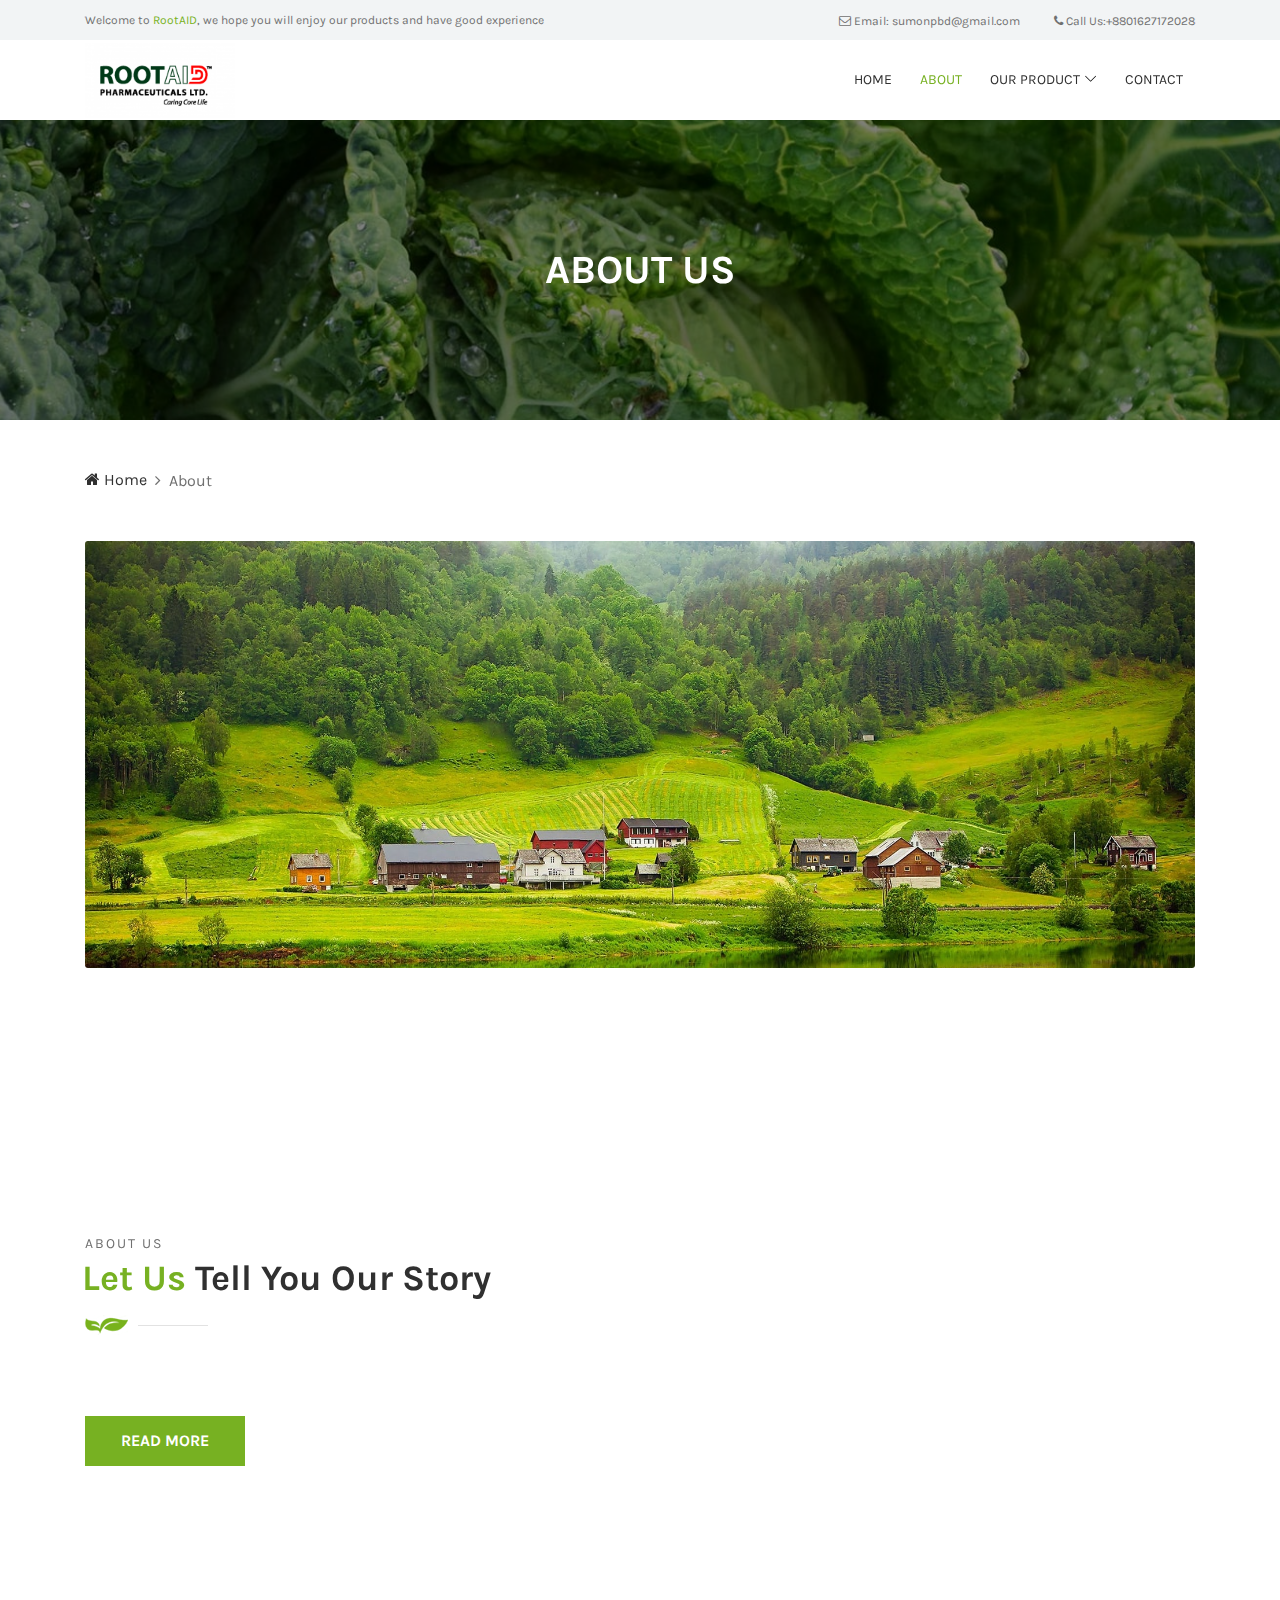
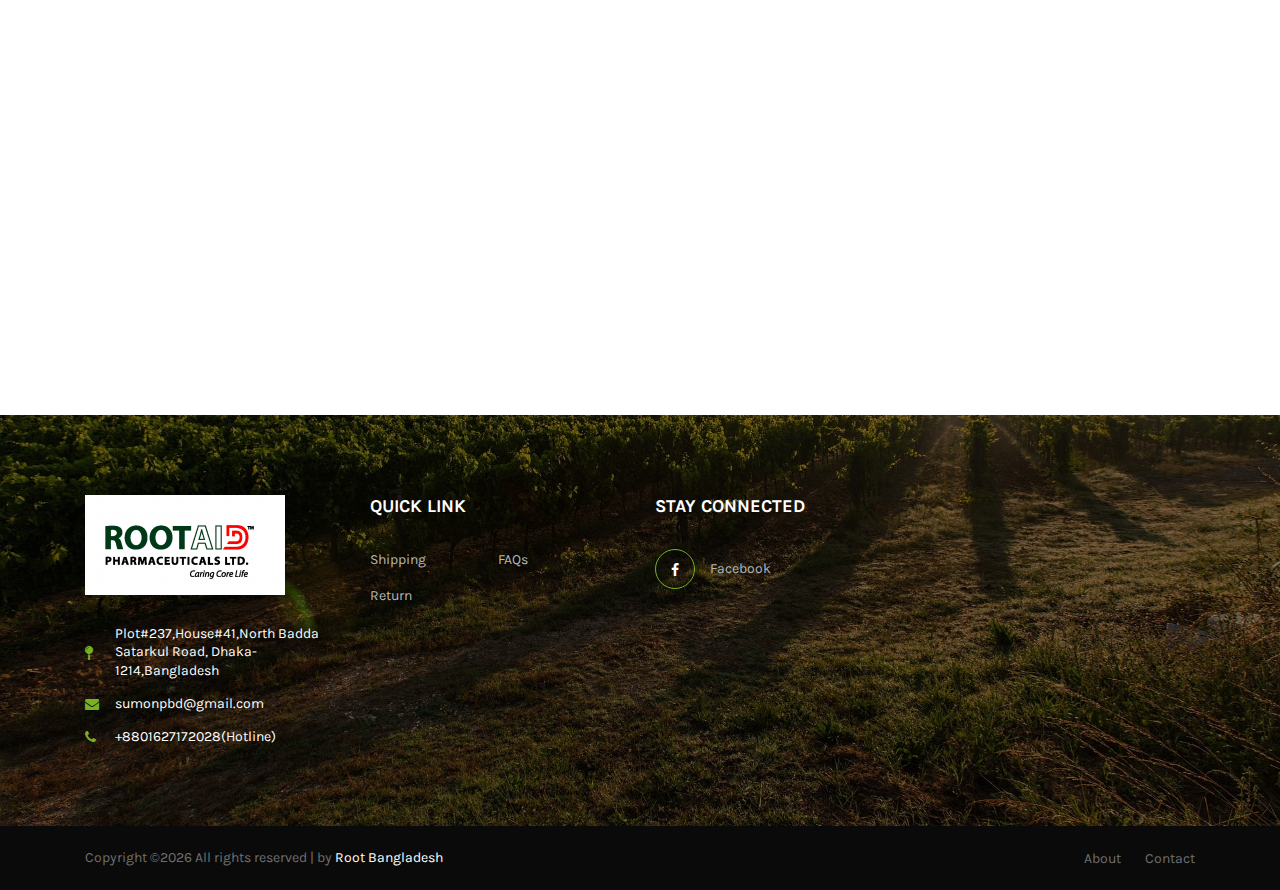
==== commit 5ea032cc: "Done" ====
--- a/about.html
+++ b/about.html
@@ -8,7 +8,7 @@
   <meta name="viewport" content="width=device-width, initial-scale=1, shrink-to-fit=no">
   <!-- The above 4 meta tags *must* come first in the head; any other head content must come *after* these tags -->
   <!-- Title -->
-  <title>Famie - Farm Services &amp; Organic Food Store Template | About</title>
+  <title>Root Bangladesh| About</title>
   <!-- Favicon -->
   <link rel="icon" href="img/core-img/favicon.ico">
   <!-- Core Stylesheet -->
@@ -35,8 +35,8 @@
               </div>
               <!-- Top Header Content -->
               <div class="top-header-meta text-right">
-                <a href="#" data-toggle="tooltip" data-placement="bottom" title="infodeercreative@gmail.com"><i class="fa fa-envelope-o" aria-hidden="true"></i> <span>Email: nayeem@gmail.com</span></a>
-                <a href="#" data-toggle="tooltip" data-placement="bottom" title="+1 234 122 122"><i class="fa fa-phone" aria-hidden="true"></i> <span>Call Us:000</span></a>
+                <a href="#" data-toggle="tooltip" data-placement="bottom" title="infodeercreative@gmail.com"><i class="fa fa-envelope-o" aria-hidden="true"></i> <span>Email: sumonpbd@gmail.com</span></a>
+                <a href="#" data-toggle="tooltip" data-placement="bottom" title="+1 234 122 122"><i class="fa fa-phone" aria-hidden="true"></i> <span>Call Us:+8801627172028</span></a>
               </div>
             </div>
           </div>
@@ -65,8 +65,8 @@
               <!-- Navbar Start -->
               <div class="classynav">
                 <ul>
-                  <li class="active"><a href="index.html">Home</a></li>
-                  <li><a href="about.html">About</a></li>
+                  <li ><a href="index.html">Home</a></li>
+                  <li class="active"><a href="about.html">About</a></li>
                   <li><a href="#">Our Product</a>
                     <ul class="dropdown">
                       <li><a href="animal-health.html">Animal health</a></li>
@@ -199,20 +199,19 @@
               <h2><span>Let Us</span> Tell You Our Story</h2>
               <img src="img/core-img/decor.png" alt="">
             </div>
-            <p>Lorem ipsum dolor sit amet, consectetu adipiscing elit. Etiam nunc elit, pretium atlanta urna veloci, fermentum malesuda mina. Donec auctor nislec neque sagittis, sit amet dapibus pellentesque donal feugiat. Nulla mollis magna non
-              sanaliquet, volutpat do zutum, ultrices consectetur, ultrices at purus.</p>
+            <p></p>
             <a href="#" class="btn famie-btn mt-30">Read More</a>
           </div>
         </div>
 
         <!-- Famie Video Play -->
-        <div class="col-12 col-md-4">
+        <!-- <div class="col-12 col-md-4">
           <div class="famie-video-play mb-100">
-            <img src="img/bg-img/6.jpg" alt="">
+            <img src="img/bg-img/6.jpg" alt=""> -->
             <!-- Play Icon -->
-            <a href="http://www.youtube.com/watch?v=7HKoqNJtMTQ" class="play-icon"><i class="fa fa-play"></i></a>
-          </div>
-        </div>
+            <!-- <a href="http://www.youtube.com/watch?v=7HKoqNJtMTQ" class="play-icon"><i class="fa fa-play"></i></a>
+          </div>
+        </div> -->
 
       </div>
     </div>
@@ -220,16 +219,16 @@
   <!-- ##### About Us Area End ##### -->
 
   <!-- ##### Testimonial Area Start ##### -->
-  <section class="testimonial-area bg-img bg-overlay section-padding-100 jarallax" style="background-image: url('img/bg-img/15.jpg');">
+  <!-- <section class="testimonial-area bg-img bg-overlay section-padding-100 jarallax" style="background-image: url('img/bg-img/15.jpg');">
     <div class="container">
       <div class="row">
         <div class="col-12">
-          <!-- Testimonial Slides -->
-          <div class="testimonial-slides owl-carousel">
-
-            <!-- Single Slide -->
-            <div class="single-slide">
-              <!-- Testimonial Text -->
+          
+          <div class="testimonial-slides owl-carousel"> -->
+
+            
+            <!-- <div class="single-slide">
+             
               <div class="testi-text d-flex">
                 <div class="quote-icon">
                   <img src="img/core-img/quote.png" alt="">
@@ -237,7 +236,7 @@
                 <h5>"Thank you for your organic products. My children like your products and they use for breakfast. We are loving the pure milk, freshly fruit and of course our staple, Brown Rice Bread. Your Gluten Free breads truly make me feel
                   lighter and uplifted. It's the only bread I plan to eat for the rest of my life. I will use them for many years."</h5>
               </div>
-              <!-- Testimonial Thumbnail Name -->
+              
               <div class="testimonial-thumbnail-name d-flex align-items-center">
                 <div class="testimonial-thumbnail">
                   <img src="img/bg-img/16.jpg" alt="">
@@ -247,19 +246,19 @@
                   <h6>Customer</h6>
                 </div>
               </div>
-            </div>
+            </div> -->
 
             <!-- Single Slide -->
             <div class="single-slide">
-              <!-- Testimonial Text -->
-              <div class="testi-text d-flex">
+             
+              <!-- <div class="testi-text d-flex">
                 <div class="quote-icon">
                   <img src="img/core-img/quote.png" alt="">
                 </div>
                 <h5>"Thank you for your organic products. My children like your products and they use for breakfast. We are loving the pure milk, freshly fruit and of course our staple, Brown Rice Bread. Your Gluten Free breads truly make me feel
                   lighter and uplifted. It's the only bread I plan to eat for the rest of my life. I will use them for many years."</h5>
               </div>
-              <!-- Testimonial Thumbnail Name -->
+              
               <div class="testimonial-thumbnail-name d-flex align-items-center">
                 <div class="testimonial-thumbnail">
                   <img src="img/bg-img/16.jpg" alt="">
@@ -268,20 +267,20 @@
                   <h5>Ajoy Das</h5>
                   <h6>Client</h6>
                 </div>
-              </div>
+              </div> -->
             </div>
 
             <!-- Single Slide -->
             <div class="single-slide">
-              <!-- Testimonial Text -->
-              <div class="testi-text d-flex">
+             
+              <!-- <div class="testi-text d-flex">
                 <div class="quote-icon">
                   <img src="img/core-img/quote.png" alt="">
                 </div>
                 <h5>"Thank you for your organic products. My children like your products and they use for breakfast. We are loving the pure milk, freshly fruit and of course our staple, Brown Rice Bread. Your Gluten Free breads truly make me feel
                   lighter and uplifted. It's the only bread I plan to eat for the rest of my life. I will use them for many years."</h5>
               </div>
-              <!-- Testimonial Thumbnail Name -->
+            
               <div class="testimonial-thumbnail-name d-flex align-items-center">
                 <div class="testimonial-thumbnail">
                   <img src="img/bg-img/16.jpg" alt="">
@@ -291,7 +290,7 @@
                   <h6>Customer</h6>
                 </div>
               </div>
-            </div>
+            </div> -->
 
           </div>
         </div>
@@ -306,13 +305,13 @@
       <div class="row">
         <div class="col-12">
           <!-- Section Heading -->
-          <div class="section-heading text-center">
+          <!-- <div class="section-heading text-center">
             <p>MEET OUR TEAM</p>
             <h2><span>The Great Team</span> Will Always Help You</h2>
             <img src="img/core-img/decor2.png" alt="">
           </div>
         </div>
-      </div>
+      </div> -->
 
       <div class="row">
 
@@ -320,21 +319,21 @@
         <div class="col-12 col-sm-6 col-lg-3">
           <div class="single-team-member mb-100 wow fadeInUp" data-wow-delay="100ms">
             <!-- Team Thumbnail -->
-            <div class="team-img">
-              <img src="img/bg-img/20.jpg" alt="">
+            <!-- <div class="team-img">
+              <img src="img/bg-img/20.jpg" alt=""> -->
               <!-- Social Info -->
-              <div class="team-social-info">
+              <!-- <div class="team-social-info">
                 <a href="#" data-toggle="tooltip" data-placement="right" title="Facebook"><i class="fa fa-facebook"></i></a>
                 <a href="#" data-toggle="tooltip" data-placement="right" title="Twitter"><i class="fa fa-twitter"></i></a>
                 <a href="#" data-toggle="tooltip" data-placement="right" title="Pinterest"><i class="fa fa-pinterest"></i></a>
               </div>
-            </div>
+            </div> -->
             <!-- Team Member Info -->
-            <div class="team-member-info">
+            <!-- <div class="team-member-info">
               <h5>Carlos Bacca</h5>
               <h6>Coordinator</h6>
             </div>
-          </div>
+          </div> -->
         </div>
 
         <!-- Single Team Member -->
@@ -344,39 +343,39 @@
             <div class="team-img">
               <img src="img/bg-img/21.jpg" alt="">
               <!-- Social Info -->
-              <div class="team-social-info">
+              <!-- <div class="team-social-info">
                 <a href="#" data-toggle="tooltip" data-placement="right" title="Facebook"><i class="fa fa-facebook"></i></a>
                 <a href="#" data-toggle="tooltip" data-placement="right" title="Twitter"><i class="fa fa-twitter"></i></a>
                 <a href="#" data-toggle="tooltip" data-placement="right" title="Pinterest"><i class="fa fa-pinterest"></i></a>
               </div>
-            </div>
+            </div> -->
             <!-- Team Member Info -->
-            <div class="team-member-info">
+            <!-- <div class="team-member-info">
               <h5>Emilia Clarke</h5>
               <h6>Controller</h6>
             </div>
-          </div>
+          </div> -->
         </div>
 
         <!-- Single Team Member -->
         <div class="col-12 col-sm-6 col-lg-3">
           <div class="single-team-member mb-100 wow fadeInUp" data-wow-delay="500ms">
             <!-- Team Thumbnail -->
-            <div class="team-img">
-              <img src="img/bg-img/22.jpg" alt="">
+            <!-- <div class="team-img">
+              <img src="img/bg-img/22.jpg" alt=""> -->
               <!-- Social Info -->
-              <div class="team-social-info">
+              <!-- <div class="team-social-info">
                 <a href="#" data-toggle="tooltip" data-placement="right" title="Facebook"><i class="fa fa-facebook"></i></a>
                 <a href="#" data-toggle="tooltip" data-placement="right" title="Twitter"><i class="fa fa-twitter"></i></a>
                 <a href="#" data-toggle="tooltip" data-placement="right" title="Pinterest"><i class="fa fa-pinterest"></i></a>
-              </div>
+              </div> -->
             </div>
             <!-- Team Member Info -->
-            <div class="team-member-info">
+            <!-- <div class="team-member-info">
               <h5>Brian Doherty</h5>
               <h6>Sales Executive</h6>
             </div>
-          </div>
+          </div> -->
         </div>
 
         <!-- Single Team Member -->
@@ -386,19 +385,19 @@
             <div class="team-img">
               <img src="img/bg-img/23.jpg" alt="">
               <!-- Social Info -->
-              <div class="team-social-info">
+              <!-- <div class="team-social-info">
                 <a href="#" data-toggle="tooltip" data-placement="right" title="Facebook"><i class="fa fa-facebook"></i></a>
                 <a href="#" data-toggle="tooltip" data-placement="right" title="Twitter"><i class="fa fa-twitter"></i></a>
                 <a href="#" data-toggle="tooltip" data-placement="right" title="Pinterest"><i class="fa fa-pinterest"></i></a>
               </div>
-            </div>
+            </div> -->
             <!-- Team Member Info -->
-            <div class="team-member-info">
+            <!-- <div class="team-member-info">
               <h5>Mary O’Connor</h5>
               <h6>Plan Manager</h6>
             </div>
           </div>
-        </div>
+        </div> -->
 
       </div>
     </div>
@@ -416,11 +415,11 @@
           <div class="col-12 col-sm-6 col-lg-3">
             <div class="footer-widget mb-80">
               <a href="#" class="foo-logo d-block mb-30"><img src="img/core-img/logo2.png" alt=""></a>
-              <p>Lorem ipsum dolor sit amet, consecte stare adipiscing elit. In act honcus risus atiner Pellentesque risus.</p>
+            
               <div class="contact-info">
-                <p><i class="fa fa-map-pin" aria-hidden="true"></i><span>23/a Dilu Road</span></p>
-                <p><i class="fa fa-envelope" aria-hidden="true"></i><span>nayeem@gmail.com</span></p>
-                <p><i class="fa fa-phone" aria-hidden="true"></i><span>+000</span></p>
+                <p><i class="fa fa-map-pin" aria-hidden="true"></i><span>Plot#237,House#41,North Badda Satarkul Road, Dhaka-1214,Bangladesh</span></p>
+                <p><i class="fa fa-envelope" aria-hidden="true"></i><span>sumonpbd@gmail.com</span></p>
+                <p><i class="fa fa-phone" aria-hidden="true"></i><span>+8801627172028(Hotline)</span></p>
               </div>
             </div>
           </div>
@@ -432,8 +431,8 @@
               <!-- Footer Widget Nav -->
               <nav class="footer-widget-nav">
                 <ul>
-                  <li><a href="#">Purchase</a></li>
-                  <li><a href="#">Policities</a></li>
+                  <!-- <li><a href="#">Purchase</a></li>
+                  <li><a href="#">Policities</a></li> -->
                   <li><a href="#">Shipping</a></li>
                   <li><a href="#">FAQs</a></li>
                   <li><a href="#">Return</a></li>
@@ -450,11 +449,11 @@
           </div>
 
           <!-- Single Footer Widget Area -->
-          <div class="col-12 col-sm-6 col-lg-3">
+          <!-- <div class="col-12 col-sm-6 col-lg-3">
             <div class="footer-widget mb-80">
               <h5 class="widget-title">RECENT NEWS</h5>
 
-              <!-- Single Recent News Start -->
+              
               <div class="single-recent-blog d-flex align-items-center">
                 <div class="post-thumbnail">
                   <img src="img/bg-img/4.jpg" alt="">
@@ -465,7 +464,7 @@
                 </div>
               </div>
 
-              <!-- Single Recent News Start -->
+              
               <div class="single-recent-blog d-flex align-items-center">
                 <div class="post-thumbnail">
                   <img src="img/bg-img/5.jpg" alt="">
@@ -477,7 +476,7 @@
               </div>
 
             </div>
-          </div>
+          </div> -->
 
           <!-- Single Footer Widget Area -->
           <div class="col-12 col-sm-6 col-lg-3">
@@ -489,14 +488,14 @@
                   <i class="fa fa-facebook" aria-hidden="true"></i>
                   <span>Facebook</span>
                 </a>
-                <a href="#">
+                <!-- <a href="#">
                   <i class="fa fa-twitter" aria-hidden="true"></i>
                   <span>Twitter</span>
                 </a>
                 <a href="#">
                   <i class="fa fa-pinterest" aria-hidden="true"></i>
                   <span>Pinterest</span>
-                </a>
+                </a> -->
               </div>
             </div>
           </div>
@@ -512,7 +511,7 @@
           <div class="row align-items-center">
             <div class="col-md-6">
               <p>
-Copyright &copy;<script>document.write(new Date().getFullYear());</script> All rights reserved | This template is made by <i class="fa fa-heart-o" aria-hidden="true"></i> by <a href="https://github.com/Nayeem1872" target="_blank">Md. Hasibul Islam <a href="https://themeslab.org/" target="_blank"></a></a>
+Copyright &copy;<script>document.write(new Date().getFullYear());</script> All rights reserved | by  <a href="https://www.rpl.rootmpl.com/" target="_blank">Root Bangladesh </a>
 
 </p>
             </div>
@@ -521,10 +520,7 @@
                 <nav>
                   <ul>
                     <li><a href="#">About</a></li>
-                    <li><a href="#">Produce</a></li>
-                    <li><a href="#">Practice</a></li>
-                    <li><a href="#">Products</a></li>
-                    <li><a href="#">News</a></li>
+                    
                     <li><a href="#">Contact</a></li>
                   </ul>
                 </nav>
